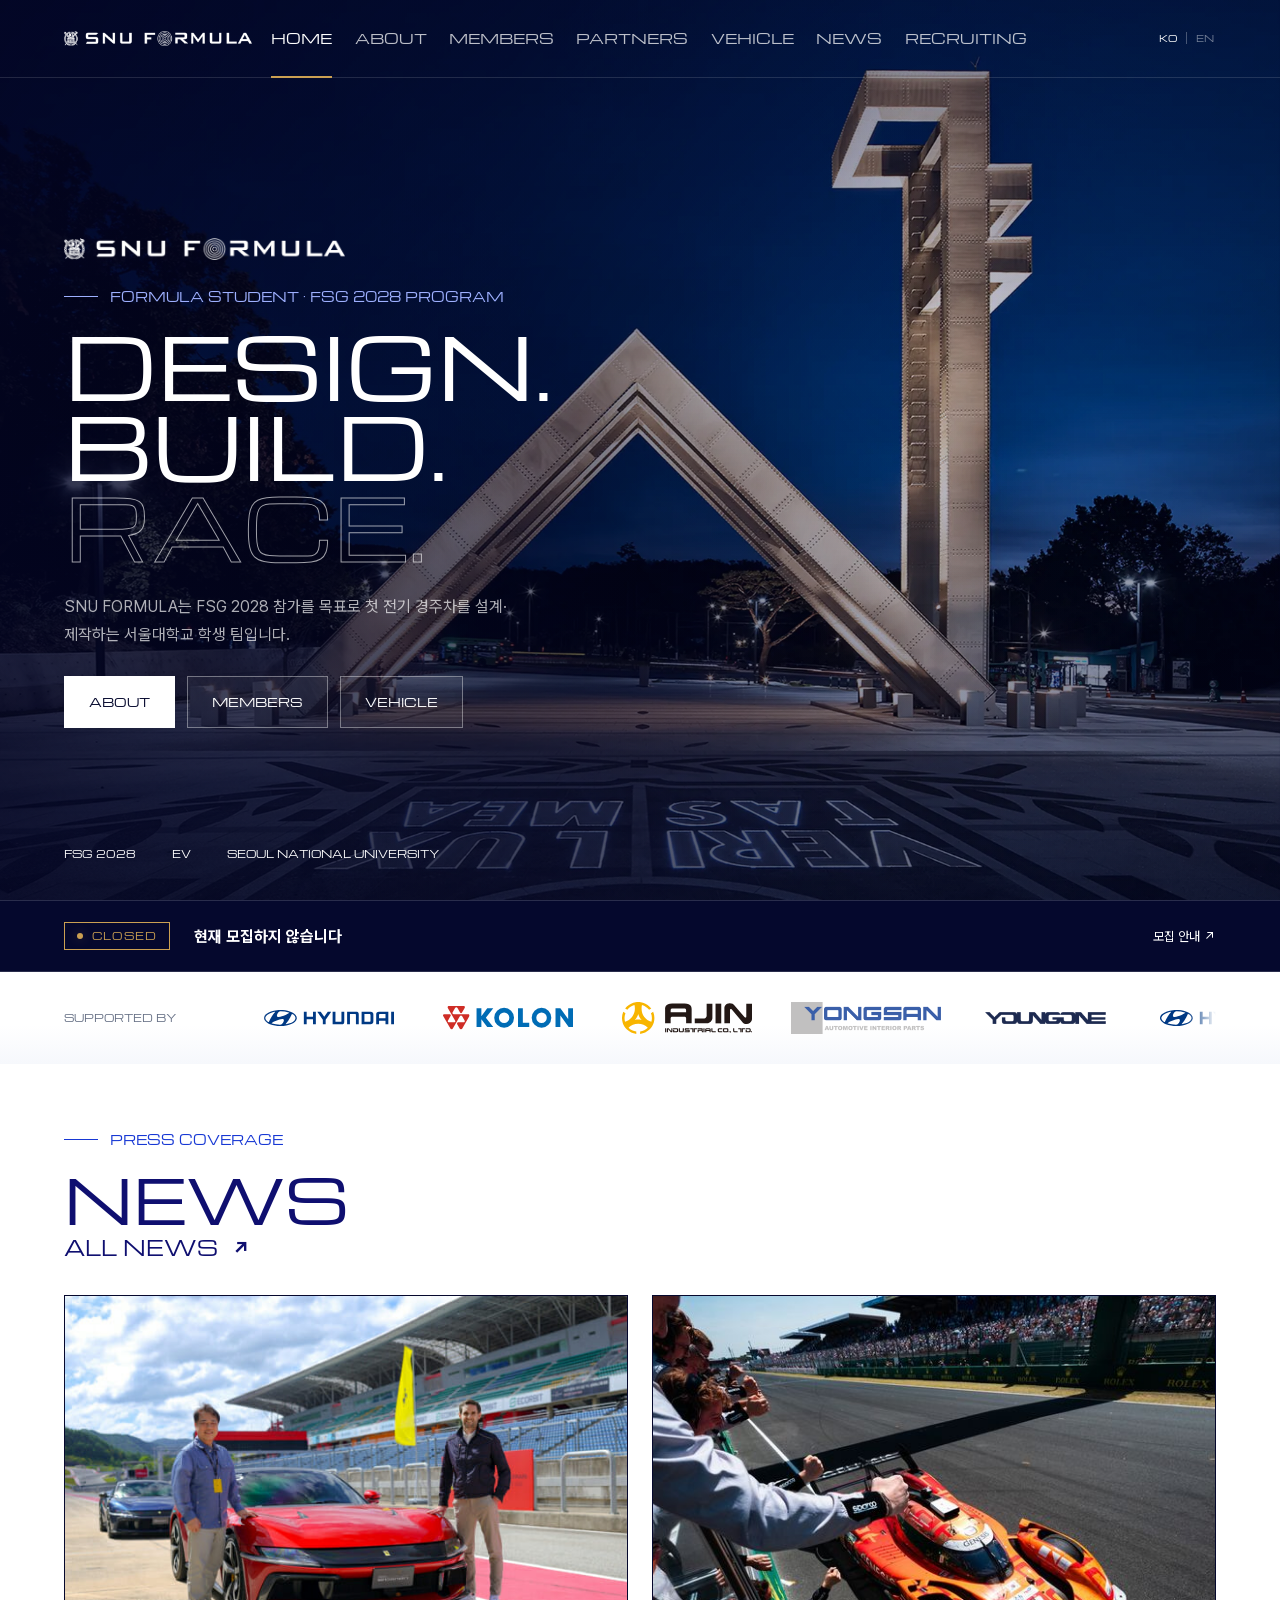
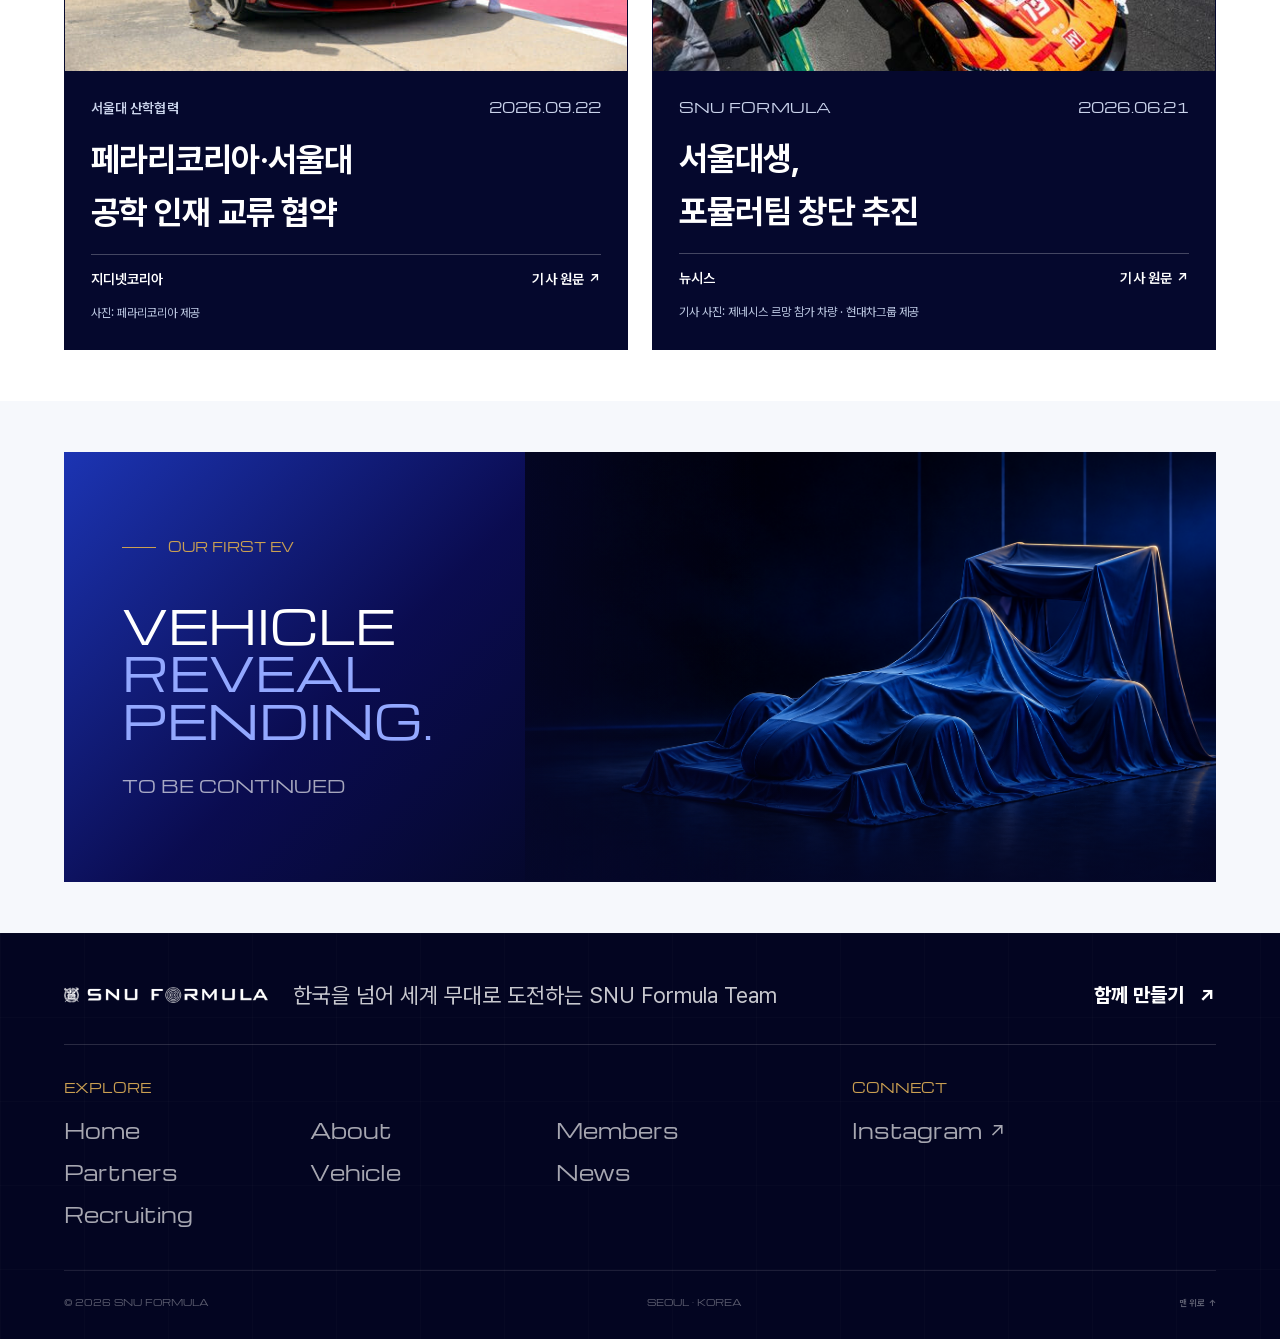
==== index.html @ 4d384764 "Refresh typography, advisor profiles and recruiting details" ====
<!doctype html>
<html lang="ko">
  <head>
    <meta charset="utf-8">
    <meta name="viewport" content="width=device-width, initial-scale=1">
    <meta name="theme-color" content="#05082D">
    <meta name="description" content="SNU FORMULA — 서울대학교 포뮬러 학생 팀">
    <script>
      try {
        document.documentElement.lang =
          localStorage.getItem("snu-formula-language") || "ko";
      } catch (error) {
        document.documentElement.lang = "ko";
      }
    </script>
    <link rel="icon" href="/assets/logos/snu-formula-blue.png">
    <link rel="preload" as="image" href="/assets/img/hero/snu-gate.webp" type="image/webp">
    <link rel="stylesheet" href="/assets/styles.css?v=20261012-9">
    <title>SNU FORMULA</title>
  </head>
  <body
    data-page="home"
    data-title-ko="SNU FORMULA | Design. Build. Race."
    data-title-en="SNU FORMULA | Design. Build. Race."
    data-description-ko="FSG 2028 참가를 목표로 첫 전기 경주차를 설계·제작하는 서울대학교 학생 팀."
    data-description-en="Seoul National University's Formula Student team developing its first electric race car with the goal of competing at FSG 2028."
  >
    <a class="skip-link" href="#main">
      <span class="lang lang-ko korean-copy">본문으로 이동</span>
      <span class="lang lang-en">Skip to content</span>
    </a>

    <main id="main" class="site-main">
      <section class="hero" id="top" aria-labelledby="home-title">
        <div class="hero-grid" aria-hidden="true"></div>
        <div class="hero-beam" aria-hidden="true"></div>
        <!-- The main gate, graded to dusk so the headline sits on top of it. -->
        <div class="hero-visual" aria-hidden="true">
          <picture>
            <source srcset="/assets/img/hero/snu-gate.webp" type="image/webp">
            <img class="hero-campus-pan" src="/assets/img/hero/snu-gate.jpg" alt="">
          </picture>
        </div>
        <div class="hero-inner">
          <div class="hero-copy">
            <a class="hero-brand-name" href="/" aria-label="SNU FORMULA home">
              <span class="snu-formula-wordmark" role="img" aria-label="SNU FORMULA"></span>
            </a>
            <div class="eyebrow light">FORMULA STUDENT · FSG 2028 PROGRAM</div>
            <h1 class="hero-title technical" id="home-title">
              <span class="lang lang-ko">DESIGN.<br>BUILD.<br><span class="outline">RACE.</span></span>
              <span class="lang lang-en">DESIGN.<br>BUILD.<br><span class="outline">RACE.</span></span>
            </h1>
            <p class="hero-subtitle">
              <span class="lang lang-ko korean-copy">SNU FORMULA는 FSG 2028 참가를 목표로 첫 전기 경주차를 설계·제작하는 서울대학교 학생 팀입니다.</span>
              <span class="lang lang-en">SNU FORMULA is Seoul National University’s Formula Student team, designing and building its first electric race car with the goal of competing at FSG 2028.</span>
            </p>
            <div class="button-row">
              <a class="button light" href="/about/">ABOUT</a>
              <a class="button outline" href="/team/">MEMBERS</a>
              <a class="button outline" href="/vehicle/">VEHICLE</a>
            </div>
          </div>
        </div>
        <div class="hero-index" aria-label="Program highlights">
          <div><strong>FSG 2028</strong></div>
          <div><strong>EV</strong></div>
          <div><strong>SEOUL NATIONAL UNIVERSITY</strong></div>
        </div>
      </section>

      <a class="home-recruitment" href="/recruiting/" data-recruitment-root data-recruitment-state="open">
        <div class="container">
          <span class="recruitment-badge" data-recruitment-badge>OPEN</span>
          <strong data-recruitment-banner-title><span class="lang lang-ko korean-copy">신규 팀원 모집 중</span><span class="lang lang-en">Recruitment open</span></strong>
          <time datetime="2026-10-30" data-recruitment-banner-deadline>~2026.10.30</time>
          <span class="home-recruitment-link"><span class="lang lang-ko korean-copy">모집 안내</span><span class="lang lang-en">DETAILS</span> <span aria-hidden="true">↗</span></span>
        </div>
      </a>

      <section class="partner-band" aria-label="SNU FORMULA partners">
        <div class="container">
          <div class="partner-band-label">SUPPORTED BY</div>
          <div class="partner-marquee">
            <div class="partner-track">
              <div class="partner-group">
                <a class="partner-logo" href="https://www.hyundai.com/worldwide/en/" target="_blank" rel="noopener noreferrer" aria-label="Visit Hyundai website"><img src="/assets/sponsors/hyundai.svg" alt="Hyundai"></a>
                <a class="partner-logo" href="https://www.kolon.com/" target="_blank" rel="noopener noreferrer" aria-label="Visit Kolon website"><img src="/assets/sponsors/kolon-en.svg" alt="Kolon"></a>
                <a class="partner-logo" href="https://www.wamc.co.kr/" target="_blank" rel="noopener noreferrer" aria-label="Visit AJIN Industrial website"><img src="/assets/sponsors/ajin.svg" alt="AJIN Industrial"></a>
                <a class="partner-logo yongsan" href="https://www.yong-san.com/" target="_blank" rel="noopener noreferrer" aria-label="Visit Yongsan website"><img src="/assets/sponsors/yongsan.png" alt="Yongsan"></a>
                <a class="partner-logo youngone" href="https://youngonecorporation.com/" target="_blank" rel="noopener noreferrer" aria-label="Visit Youngone website"><span class="youngone-wordmark" role="img" aria-label="Youngone"></span></a>
              </div>
              <div class="partner-group" aria-hidden="true">
                <a class="partner-logo" href="https://www.hyundai.com/worldwide/en/" target="_blank" rel="noopener noreferrer" tabindex="-1"><img src="/assets/sponsors/hyundai.svg" alt=""></a>
                <a class="partner-logo" href="https://www.kolon.com/" target="_blank" rel="noopener noreferrer" tabindex="-1"><img src="/assets/sponsors/kolon-en.svg" alt=""></a>
                <a class="partner-logo" href="https://www.wamc.co.kr/" target="_blank" rel="noopener noreferrer" tabindex="-1"><img src="/assets/sponsors/ajin.svg" alt=""></a>
                <a class="partner-logo yongsan" href="https://www.yong-san.com/" target="_blank" rel="noopener noreferrer" tabindex="-1"><img src="/assets/sponsors/yongsan.png" alt=""></a>
                <a class="partner-logo youngone" href="https://youngonecorporation.com/" target="_blank" rel="noopener noreferrer" tabindex="-1"><span class="youngone-wordmark" aria-hidden="true"></span></a>
              </div>
            </div>
          </div>
        </div>
      </section>

      <section class="section home-news" aria-labelledby="home-news-title">
        <div class="container">
          <div class="section-head">
            <div data-reveal>
              <div class="eyebrow">PRESS COVERAGE</div>
              <h2 class="section-title" id="home-news-title">NEWS</h2>
            </div>
            <a class="text-link" href="/news/" data-reveal>ALL NEWS<span aria-hidden="true">↗</span></a>
          </div>
          <div class="home-news-grid">
            <a class="news-card" href="https://zdnet.co.kr/view/?no=20260922151632" target="_blank" rel="noopener noreferrer" data-reveal data-reveal-delay="0">
              <div class="news-card-media"><img class="news-card-image" src="/assets/img/news/zdnet-ferrari-snu-20260922.jpg" alt="붉은 페라리 차량 양쪽에 서 있는 페라리코리아·서울대 관계자 두 명" width="639" height="426" loading="lazy" decoding="async"></div>
              <div class="news-card-body">
                <div class="news-meta"><span><span class="lang lang-ko korean-copy">서울대 산학협력</span><span class="lang lang-en">SNU INDUSTRY COLLABORATION</span></span><time datetime="2026-09-22">2026.09.22</time></div>
                <h3><span class="lang lang-ko korean-copy">페라리코리아·서울대<br>공학 인재 교류 협약</span><span class="lang lang-en">Ferrari Korea &amp; SNU<br>Engineering exchange agreement</span></h3>

                <div class="news-card-bottom"><span><span class="lang lang-ko korean-copy">지디넷코리아</span><span class="lang lang-en">ZDNET KOREA</span></span><span><span class="lang lang-ko korean-copy">기사 원문</span><span class="lang lang-en">READ ARTICLE</span> <span aria-hidden="true">↗</span></span></div>
                <span class="news-photo-credit"><span class="lang lang-ko korean-copy">사진: 페라리코리아 제공</span><span class="lang lang-en">Photo: Ferrari Korea</span></span>
              </div>
            </a>
            <a class="news-card" href="https://www.newsis.com/view/NISX20260621_0003677238" target="_blank" rel="noopener noreferrer" data-reveal data-reveal-delay="1">
              <div class="news-card-media"><img class="news-card-image news-photo-trimmed" src="/assets/img/news/newsis-formula-20260621.jpg" alt="르망 24시간 경주에 참가한 제네시스 GMR-001 차량의 기사 사진" width="720" height="479" loading="lazy" decoding="async"></div>
              <div class="news-card-body">
                <div class="news-meta"><span><span class="lang lang-ko">SNU FORMULA</span><span class="lang lang-en">SNU FORMULA</span></span><time datetime="2026-06-21">2026.06.21</time></div>
                <h3><span class="lang lang-ko korean-copy">서울대생,<br>포뮬러팀 창단 추진</span><span class="lang lang-en">SNU students prepare to<br>launch a Formula team</span></h3>

                <div class="news-card-bottom"><span><span class="lang lang-ko korean-copy">뉴시스</span><span class="lang lang-en">NEWSIS</span></span><span><span class="lang lang-ko korean-copy">기사 원문</span><span class="lang lang-en">READ ARTICLE</span> <span aria-hidden="true">↗</span></span></div>
                <span class="news-photo-credit"><span class="lang lang-ko korean-copy">기사 사진: 제네시스 르망 참가 차량 · 현대차그룹 제공</span><span class="lang lang-en">Article photo: Genesis at Le Mans · Hyundai Motor Group</span></span>
              </div>
            </a>
          </div>
        </div>
      </section>

      <section class="section paper home-intro" aria-labelledby="home-vehicle-title">
        <div class="container">
          <div class="home-vehicle-teaser">
            <div class="home-vehicle-copy">
              <span class="eyebrow gold">OUR FIRST EV</span>
              <h2 class="technical" id="home-vehicle-title">
                VEHICLE<br><span>REVEAL PENDING.</span>
              </h2>
              <p class="to-be-continued">TO BE CONTINUED</p>
            </div>
            <a class="home-vehicle-media" href="/vehicle/" aria-label="Explore the SNU FORMULA vehicle">
              <img
                src="/assets/img/vehicle-reveal-cover-v3.png"
                alt="Covered SNU FORMULA vehicle pending reveal"
                loading="lazy"
              >
            </a>
          </div>
        </div>
      </section>
    </main>

    <script src="/assets/site.js?v=20261012-9" defer></script>
    <script type="module" src="/assets/recruiting.mjs?v=20261012-9"></script>
  </body>
</html>
---- assets/styles.css ----
@font-face {
  font-family: "Pretendard Variable";
  font-style: normal;
  font-weight: 45 920;
  font-display: swap;
  src: url("/assets/fonts/PretendardVariable.woff2") format("woff2-variations");
}

@font-face {
  font-family: Michroma;
  font-style: normal;
  font-weight: 400;
  font-display: swap;
  src: url("/assets/fonts/Michroma-Regular.ttf") format("truetype");
}

:root {
  --navy: #0f0f70;
  --deep: #05082d;
  --blue: #1738d4;
  --gold: #cba052;
  --white: #ffffff;
  --paper: #f6f8fc;
  --ink: #121826;
  --graphite: #2b303b;
  --muted: #667085;
  --line: #d7deea;
  --header-h: 78px;
  --content: 1440px;
  --gutter: clamp(20px, 5vw, 80px);
  --section-space: clamp(36px, 4vw, 60px);
  --radius-sm: 8px;
  --radius-md: 16px;
  --radius-lg: 28px;
  --ease: cubic-bezier(0.22, 1, 0.36, 1);
  --font-site: Michroma, "Pretendard Variable", sans-serif;
  --font-brand: var(--font-site);
  --font-copy: "Pretendard Variable", sans-serif;
}

*,
*::before,
*::after {
  box-sizing: border-box;
}

html {
  scroll-behavior: smooth;
  background: var(--deep);
}

html[lang="ko"] .lang-en,
html[lang="en"] .lang-ko {
  display: none !important;
}

/* Korean copy, including embedded English abbreviations, uses one natural face. */
.lang-ko.korean-copy { font-family: var(--font-copy); }

body {
  margin: 0;
  color: var(--ink);
  background: var(--white);
  font-family: var(--font-site);
  font-synthesis: none;
  font-size: 20px;
  line-height: 1.6;
  letter-spacing: 0;
  word-break: keep-all;
  overflow-x: hidden;
  opacity: 1;
}

body.menu-open {
  overflow: hidden;
}

img,
svg {
  display: block;
  max-width: 100%;
}

/* One mask cut straight from the official lockup, so crest-to-SNU and
   SNU-to-FORMULA spacing is whatever the artwork says rather than something
   reassembled from three separate pieces. Aspect ratio is the artwork's own
   ink bounding box (7930 x 622). */
.snu-formula-wordmark {
  --wordmark-color: var(--white);
  display: block;
  width: 100%;
  aspect-ratio: 7930 / 622;
  background: var(--wordmark-color);
  -webkit-mask: url("/assets/logos/snu-formula-lockup.png") left center / contain no-repeat;
  mask: url("/assets/logos/snu-formula-lockup.png") left center / contain no-repeat;
}

.snu-formula-wordmark.pale {
  --wordmark-color: #aebbff;
}

.snu-formula-wordmark.gold {
  --wordmark-color: var(--gold);
}

.snu-formula-wordmark.navy {
  --wordmark-color: var(--navy);
}

.youngone-wordmark {
  display: block;
  width: 130px;
  aspect-ratio: 1600 / 159;
  background: #1d2a50;
  -webkit-mask: url("/assets/sponsors/youngone-official.png") center / contain no-repeat;
  mask: url("/assets/sponsors/youngone-official.png") center / contain no-repeat;
}

button,
a {
  -webkit-tap-highlight-color: transparent;
}

button {
  color: inherit;
  font: inherit;
}

a {
  color: inherit;
  text-decoration: none;
}

p,
h1,
h2,
h3,
h4 {
  margin: 0;
}

h1,
h2,
h3,
h4 {
  font-family: var(--font-brand);
}

ul {
  margin: 0;
  padding: 0;
  list-style: none;
}

:focus-visible {
  outline: 3px solid var(--gold);
  outline-offset: 4px;
}

::selection {
  color: var(--white);
  background: var(--blue);
}

/* Opening logo animation. Injected by site.js only on the first page view of
   a session, so no-JS and reduced-motion visitors never see it. */
.intro-veil {
  position: fixed;
  z-index: 4000;
  inset: 0;
  display: grid;
  place-items: center;
  background: var(--deep);
  opacity: 1;
  transition: opacity 0.8s var(--ease);
}

.intro-veil.is-leaving {
  opacity: 0;
  pointer-events: none;
}

.intro-mark {
  width: min(64vw, 520px);
  animation: intro-mark-in 1.15s var(--ease) both;
}

@keyframes intro-mark-in {
  from {
    opacity: 0;
    transform: scale(0.93);
  }
  to {
    opacity: 1;
    transform: scale(1);
  }
}

body.intro-active {
  overflow: hidden;
}

.skip-link {
  position: fixed;
  z-index: 3000;
  top: 12px;
  left: 12px;
  padding: 12px 18px;
  color: var(--deep);
  background: var(--white);
  transform: translateY(-150%);
  transition: transform 0.2s ease;
}

.skip-link:focus {
  transform: translateY(0);
}

.site-header {
  position: fixed;
  z-index: 1000;
  top: 0;
  left: 0;
  display: grid;
  width: 100%;
  height: var(--header-h);
  padding: 0 var(--gutter);
  grid-template-columns: 1fr auto 1fr;
  column-gap: clamp(12px, 1.5vw, 24px);
  align-items: center;
  color: var(--white);
  border-bottom: 1px solid rgba(255, 255, 255, 0.13);
  transition:
    height 0.3s ease,
    background 0.3s ease,
    backdrop-filter 0.3s ease;
}

.site-header.is-scrolled {
  height: 68px;
  background: rgba(5, 8, 45, 0.91);
  backdrop-filter: blur(18px);
}

.brand-link {
  width: clamp(188px, 14vw, 225px);
}

.footer-logo {
  width: clamp(188px, 16vw, 252px);
}

.brand-link .snu-formula-wordmark,
.footer-logo .snu-formula-wordmark {
  width: 100%;
}

.desktop-nav {
  display: flex;
  height: 100%;
  align-items: center;
  gap: clamp(14px, 1.75vw, 30px);
}

.desktop-nav a {
  position: relative;
  display: flex;
  height: 100%;
  align-items: center;
  color: rgba(255, 255, 255, 0.74);
  font-family: var(--font-site);
  font-size: 14px;
  font-weight: 400;
}

.desktop-nav a::after {
  position: absolute;
  right: 0;
  bottom: -1px;
  left: 0;
  height: 2px;
  background: var(--gold);
  content: "";
  transform: scaleX(0);
  transform-origin: right;
  transition: transform 0.3s var(--ease);
}

.desktop-nav a:hover,
.desktop-nav a[aria-current="page"] {
  color: var(--white);
}

.desktop-nav a:hover::after,
.desktop-nav a[aria-current="page"]::after {
  transform: scaleX(1);
  transform-origin: left;
}

.header-actions {
  display: flex;
  justify-content: flex-end;
  align-items: center;
  gap: 22px;
}

.language-switch {
  display: flex;
  align-items: center;
  gap: 7px;
  font-family: var(--font-site);
}

.language-switch span {
  width: 1px;
  height: 12px;
  background: rgba(255, 255, 255, 0.28);
}

.language-switch button {
  padding: 8px 2px;
  color: rgba(255, 255, 255, 0.46);
  border: 0;
  background: transparent;
  font-size: 9px;
  font-weight: 400;
  cursor: pointer;
}

.language-switch button[aria-pressed="true"] {
  color: var(--white);
}

.menu-button {
  display: none;
  width: 46px;
  height: 46px;
  padding: 0;
  border: 0;
  background: transparent;
  cursor: pointer;
}

.menu-button span {
  display: block;
  width: 26px;
  height: 2px;
  margin: 6px auto;
  background: var(--white);
  transition: transform 0.3s var(--ease);
}

.menu-open .menu-button span:first-child {
  transform: translateY(4px) rotate(45deg);
}

.menu-open .menu-button span:last-child {
  transform: translateY(-4px) rotate(-45deg);
}

.mobile-menu {
  position: fixed;
  z-index: 900;
  inset: 0;
  display: none;
  padding: calc(var(--header-h) + 40px) var(--gutter) 34px;
  color: var(--white);
  background: var(--deep);
  opacity: 0;
  overflow-y: auto;
  pointer-events: none;
  transition: opacity 0.25s ease;
}

.mobile-menu-grid,
.footer-gridlines {
  position: absolute;
  inset: 0;
  opacity: 0.24;
  background-image:
    linear-gradient(rgba(255, 255, 255, 0.07) 1px, transparent 1px),
    linear-gradient(90deg, rgba(255, 255, 255, 0.07) 1px, transparent 1px);
  background-size: 84px 84px;
  pointer-events: none;
}

.mobile-menu nav,
.mobile-menu-foot {
  position: relative;
  z-index: 1;
}

.mobile-menu nav a {
  display: grid;
  padding: 16px 0;
  grid-template-columns: 32px 1fr;
  align-items: center;
  border-bottom: 1px solid rgba(255, 255, 255, 0.15);
  font-family: var(--font-brand);
  font-size: clamp(25px, 8vw, 48px);
  font-weight: 700;
}

.mobile-menu nav a > span:first-child {
  color: var(--gold);
  font-family: var(--font-site);
  font-size: 10px;
}

.mobile-menu-foot {
  display: flex;
  margin-top: auto;
  justify-content: space-between;
  gap: 20px;
  color: rgba(255, 255, 255, 0.5);
  font-family: var(--font-site);
  font-size: 9px;
  font-weight: 700;
}

.scroll-progress {
  position: fixed;
  z-index: 1100;
  top: 0;
  left: 0;
  width: 100%;
  height: 2px;
  pointer-events: none;
}

.scroll-progress span {
  display: block;
  width: 100%;
  height: 100%;
  background: var(--gold);
  transform: scaleX(0);
  transform-origin: left;
}

.site-main {
  overflow: clip;
}

.container {
  width: min(calc(100% - var(--gutter) * 2), var(--content));
  margin: 0 auto;
}

.section {
  position: relative;
  padding: var(--section-space) 0;
}

.section.paper {
  background: var(--paper);
}

.section.dark {
  color: var(--white);
  background: var(--deep);
}

.section.navy {
  color: var(--white);
  background: var(--navy);
}

/* Headings run full width and the supporting line sits underneath, so long
   Korean titles are never squeezed into a narrow column. */
.section-head {
  display: block;
  margin-bottom: clamp(20px, 2.5vw, 32px);
}

.section-head.compact {
  margin-bottom: 36px;
}

.section-head p {
  max-width: 640px;
  margin-top: clamp(20px, 2vw, 30px);
  color: var(--muted);
  font-size: clamp(18px, 1.5vw, 22px);
}

.dark .section-head p,
.navy .section-head p {
  color: rgba(255, 255, 255, 0.62);
}

.eyebrow {
  display: inline-flex;
  margin-bottom: 16px;
  align-items: center;
  gap: 12px;
  color: var(--blue);
  font-family: var(--font-site);
  font-size: clamp(13px, 1vw, 15px);
  font-weight: 400;
  line-height: 1.5;
}

.eyebrow::before {
  width: 34px;
  height: 1px;
  background: currentColor;
  content: "";
}

.eyebrow.light {
  color: #9eb0ff;
}

.eyebrow.gold {
  color: var(--gold);
}

.display {
  max-width: 1100px;
  font-size: clamp(44px, 6.7vw, 110px);
  font-weight: 800;
  line-height: 0.96;
}

.display span {
  color: var(--blue);
}

.section-title {
  max-width: 940px;
  color: var(--navy);
  font-size: clamp(36px, 4.8vw, 76px);
  font-weight: 800;
  line-height: 1.07;
}

.dark .section-title,
.navy .section-title {
  color: var(--white);
}

.section-title .accent {
  color: var(--blue);
}

@media (min-width: 761px) {
  html[lang="en"] .section-head .section-title {
    font-size: clamp(34px, 3.7vw, 60px);
  }
}

.dark .section-title .accent,
.navy .section-title .accent {
  color: #91a6ff;
}
.mini-label,
.source-note {
  color: var(--blue);
  font-family: var(--font-site);
  font-size: 10px;
  font-weight: 400;
}

.source-note {
  margin-top: 24px;
  color: var(--muted);
  text-align: right;
}

.technical {
  font-family: var(--font-brand);
}

.button-row {
  display: flex;
  margin-top: 28px;
  flex-wrap: wrap;
  gap: 12px;
}

.button {
  position: relative;
  display: inline-flex;
  min-height: 52px;
  padding: 0 24px;
  align-items: center;
  justify-content: center;
  gap: 18px;
  overflow: hidden;
  border: 1px solid transparent;
  font-family: var(--font-site);
  font-size: 12px;
  font-weight: 800;
  transition:
    transform 0.2s ease,
    background 0.2s ease,
    color 0.2s ease;
}

.button:hover {
  transform: translateY(-2px);
}

.button.primary {
  color: var(--white);
  background: var(--blue);
}

.button.primary:hover {
  background: var(--navy);
}

.button.light {
  color: var(--deep);
  background: var(--white);
}

.button.outline {
  color: var(--white);
  border-color: rgba(255, 255, 255, 0.38);
  background: rgba(255, 255, 255, 0.04);
}
.text-link {
  display: inline-flex;
  align-items: center;
  gap: 14px;
  color: var(--navy);
  font-weight: 750;
}

.text-link span {
  transition: transform 0.2s ease;
}

.text-link:hover span {
  transform: translate(3px, -3px);
}

.text-link.light {
  color: var(--white);
}

[data-reveal] {
  opacity: 0;
  transform: translateY(26px);
  transition:
    opacity 0.75s var(--ease),
    transform 0.75s var(--ease);
}

[data-reveal].is-visible {
  opacity: 1;
  transform: translateY(0);
}

[data-reveal-delay="1"] {
  transition-delay: 0.1s;
}

[data-reveal-delay="2"] {
  transition-delay: 0.2s;
}

[data-reveal-delay="3"] {
  transition-delay: 0.3s;
}

.hero {
  position: relative;
  min-height: 100svh;
  color: var(--white);
  background: var(--deep);
  isolation: isolate;
}

.hero::before {
  position: absolute;
  z-index: -2;
  inset: 0;
  background:
    linear-gradient(90deg, rgba(5, 8, 45, 0.97) 0%, rgba(5, 8, 45, 0.82) 42%, rgba(5, 8, 45, 0.08) 78%),
    radial-gradient(circle at 73% 40%, rgba(23, 56, 212, 0.22), transparent 44%);
  content: "";
}

.hero-grid {
  position: absolute;
  z-index: -1;
  inset: 0;
  overflow: hidden;
  opacity: 0.25;
  background-image:
    linear-gradient(rgba(90, 113, 255, 0.15) 1px, transparent 1px),
    linear-gradient(90deg, rgba(90, 113, 255, 0.15) 1px, transparent 1px);
  background-size: 92px 92px;
  mask-image: linear-gradient(to right, transparent 8%, black 62%, transparent);
}

.hero-beam {
  position: absolute;
  z-index: 1;
  top: 10%;
  bottom: 12%;
  left: 60%;
  width: 1px;
  background: linear-gradient(transparent, rgba(132, 155, 255, 0.8), transparent);
  box-shadow: 0 0 22px rgba(60, 91, 255, 0.7);
  animation: beamTravel 7s ease-in-out infinite alternate;
}

@keyframes beamTravel {
  from {
    transform: translateX(-90px);
  }
  to {
    transform: translateX(130px);
  }
}

.hero-inner {
  position: relative;
  z-index: 3;
  display: grid;
  width: min(calc(100% - var(--gutter) * 2), var(--content));
  min-height: 100svh;
  margin: 0 auto;
  padding-top: calc(var(--header-h) + 72px);
  padding-bottom: 84px;
  grid-template-columns: minmax(0, 0.9fr) minmax(560px, 1.2fr);
  align-items: center;
}

.hero-copy {
  position: relative;
  z-index: 5;
  max-width: 720px;
}

.hero-brand-name {
  display: block;
  width: clamp(245px, 22vw, 390px);
  margin-bottom: 12px;
}

.hero-title {
  font-size: clamp(52px, 6.7vw, 112px);
  font-weight: 800;
  line-height: 0.94;
}

.hero-title .outline {
  color: transparent;
  -webkit-text-stroke: 1px rgba(255, 255, 255, 0.62);
}

.hero-subtitle {
  max-width: 590px;
  margin-top: 28px;
  color: rgba(255, 255, 255, 0.68);
  font-size: clamp(16px, 1.25vw, 20px);
}

.hero-visual {
  position: absolute;
  z-index: 2;
  inset: 0;
  width: 100%;
  height: 100%;
  overflow: hidden;
}

.hero-visual picture {
  position: absolute;
  inset: 0;
}

/* Framed on the gate and biased upward, so the tower survives when the hero
   runs taller than the picture. It drifts in rather than panning. */
.hero-campus-pan {
  position: absolute;
  inset: 0;
  width: 100%;
  max-width: none;
  height: 100%;
  object-fit: cover;
  object-position: 50% 38%;
  backface-visibility: hidden;
  transform-origin: 50% 40%;
  will-change: transform;
  animation: homeGateDrift 22s cubic-bezier(0.4, 0, 0.3, 1) infinite alternate;
}

@keyframes homeGateDrift {
  from {
    transform: scale(1.02);
  }
  to {
    transform: scale(1.1);
  }
}
.hero-visual::after {
  position: absolute;
  inset: 0;
  background:
    linear-gradient(90deg, rgba(3, 5, 35, 0.82) 0%, rgba(3, 5, 35, 0.52) 40%, rgba(3, 5, 35, 0.14) 70%, rgba(3, 5, 35, 0.28) 100%),
    linear-gradient(rgba(3, 5, 35, 0.4), transparent 42%, rgba(3, 5, 35, 0.5));
  content: "";
}

.hero-index {
  position: absolute;
  z-index: 5;
  bottom: 38px;
  left: var(--gutter);
  display: flex;
  gap: 36px;
}

.hero-index div {
  display: grid;
  gap: 3px;
}

.hero-index strong {
  font-family: var(--font-site);
  font-size: 10px;
  font-weight: 400;
}

.hero-index span {
  color: rgba(255, 255, 255, 0.4);
  font-size: 10px;
}

.page-hero {
  position: relative;
  min-height: 0;
  padding: calc(var(--header-h) + 40px) 0 40px;
  display: flex;
  align-items: flex-end;
  overflow: hidden;
  color: var(--white);
  background: var(--deep);
}

.page-hero::after {
  position: absolute;
  right: -8vw;
  bottom: -18vw;
  width: 60vw;
  aspect-ratio: 1;
  border: 1px solid rgba(105, 128, 255, 0.23);
  border-radius: 50%;
  box-shadow:
    0 0 0 7vw rgba(23, 56, 212, 0.04),
    0 0 0 15vw rgba(23, 56, 212, 0.03);
  content: "";
}

.page-hero .container {
  position: relative;
  z-index: 2;
}

.page-hero-title {
  max-width: 1180px;
  font-size: clamp(58px, 9vw, 142px);
  font-weight: 800;
  line-height: 0.9;
}

.page-hero-title .line {
  color: transparent;
  -webkit-text-stroke: 1px rgba(255, 255, 255, 0.5);
}

.page-hero-bottom {
  margin-top: clamp(36px, 4vw, 58px);
}

.page-hero-bottom p {
  max-width: 620px;
  color: rgba(255, 255, 255, 0.62);
  font-size: clamp(19px, 1.6vw, 22px);
}

body[data-page="team"] .page-hero-bottom p { max-width: none; }

.partner-band {
  position: relative;
  z-index: 5;
  color: var(--ink);
  border: 0;
  background: linear-gradient(180deg, var(--white) 0%, var(--white) 58%, var(--paper) 100%);
}

.partner-band .container {
  display: grid;
  grid-template-columns: 175px 1fr;
  align-items: stretch;
}

.partner-band-label {
  display: flex;
  padding: 26px 20px 26px 0;
  align-items: center;
  color: var(--muted);
  font-family: var(--font-site);
  font-size: 10px;
  font-weight: 800;
}

.partner-marquee {
  min-width: 0;
  overflow: hidden;
  mask-image: linear-gradient(90deg, transparent, black 3%, black 97%, transparent);
}

.partner-track {
  display: flex;
  width: max-content;
  animation: partnerLoop 30s linear infinite;
  will-change: transform;
}

.partner-marquee:hover .partner-track,
.partner-marquee:focus-within .partner-track {
  animation-play-state: paused;
}

.partner-group {
  display: flex;
  width: max-content;
}

@keyframes partnerLoop {
  to {
    transform: translate3d(-50%, 0, 0);
  }
}

.partner-logo {
  display: flex;
  width: clamp(174px, 14vw, 216px);
  min-height: 92px;
  flex: 0 0 clamp(174px, 14vw, 216px);
  padding: 24px 20px;
  align-items: center;
  justify-content: center;
  transition: opacity 0.25s ease;
}

.partner-logo:hover {
  opacity: 0.68;
}

.partner-logo img {
  width: 130px;
  height: 34px;
  max-width: 130px;
  max-height: 34px;
  object-fit: contain;
}

.partner-logo.yongsan img {
  width: 150px;
  height: 40px;
  max-width: 150px;
  max-height: 40px;
}

.home-intro {
  padding-top: clamp(44px, 4vw, 64px);
  padding-bottom: clamp(44px, 4vw, 64px);
}

.home-vehicle-teaser {
  display: grid;
  min-height: 430px;
  overflow: hidden;
  color: var(--white);
  background: var(--deep);
  grid-template-columns: minmax(310px, 0.8fr) minmax(0, 1.2fr);
}

.home-vehicle-copy {
  position: relative;
  z-index: 2;
  display: flex;
  padding: clamp(38px, 4.5vw, 68px);
  flex-direction: column;
  justify-content: center;
  background:
    linear-gradient(135deg, rgba(35, 66, 221, 0.76), rgba(15, 15, 112, 0.52) 58%, rgba(5, 8, 45, 0.86));
}

.home-vehicle-copy h2 {
  margin-top: 28px;
  font-family: var(--font-brand);
  font-size: clamp(34px, 4vw, 62px);
  font-weight: 400;
  line-height: 1.03;
}

.home-vehicle-copy h2 span {
  color: #93a8ff;
}

.home-vehicle-copy p {
  max-width: 520px;
  margin-top: 24px;
  color: rgba(255, 255, 255, 0.64);
}

.home-vehicle-copy .text-link {
  margin-top: 28px;
}

.home-vehicle-media {
  position: relative;
  display: block;
  min-width: 0;
  overflow: hidden;
  color: var(--white);
  background: #03051f;
}

.home-vehicle-media::after {
  position: absolute;
  inset: 0;
  background:
    linear-gradient(90deg, rgba(5, 8, 45, 0.7), transparent 34%),
    linear-gradient(0deg, rgba(5, 8, 45, 0.72), transparent 38%);
  content: "";
}

.home-vehicle-media img {
  width: 100%;
  height: 100%;
  object-fit: cover;
  object-position: 66% center;
  transform: scale(1.01);
  transition: transform 0.9s var(--ease);
}

.home-vehicle-media:hover img {
  transform: scale(1.045);
}

.home-vehicle-media > span {
  position: absolute;
  z-index: 1;
  right: 28px;
  bottom: 24px;
  color: rgba(255, 255, 255, 0.7);
  font-family: var(--font-site);
  font-size: clamp(8px, 0.62vw, 10px);
}

.status {
  display: inline-flex;
  margin-top: 24px;
  padding: 7px 10px;
  gap: 7px;
  align-items: center;
  color: rgba(255, 255, 255, 0.62);
  border: 1px solid rgba(255, 255, 255, 0.16);
  font-family: var(--font-site);
  font-size: 7px;
  font-weight: 400;
}

.status::before {
  width: 6px;
  height: 6px;
  border-radius: 50%;
  background: currentColor;
  content: "";
}

@keyframes roadmap-detail-in {
  from {
    opacity: 0;
    transform: translateY(14px);
  }

  to {
    opacity: 1;
    transform: translateY(0);
  }
}

@keyframes scan {
  to {
    left: 120%;
  }
}

/* Plain "where to next" row at the foot of a page: destination and an arrow,
   nothing else. */
.page-jump {
  display: grid;
  grid-template-columns: 1fr 1fr;
  border-top: 1px solid rgba(255, 255, 255, 0.14);
  background: var(--deep);
}

.page-jump a {
  display: flex;
  padding: clamp(30px, 3.4vw, 52px) var(--gutter);
  align-items: center;
  justify-content: space-between;
  gap: 20px;
  color: rgba(255, 255, 255, 0.72);
  font-family: var(--font-brand);
  font-size: clamp(15px, 1.6vw, 24px);
  transition:
    color 0.3s ease,
    background 0.3s ease;
}

.page-jump a + a {
  border-left: 1px solid rgba(255, 255, 255, 0.14);
}

.page-jump a:hover {
  color: var(--white);
  background: var(--navy);
}

.page-jump a span[aria-hidden] {
  color: var(--gold);
}

.competition-showcase {
  display: grid;
  border: 1px solid var(--line);
  grid-template-columns: minmax(0, 1.16fr) minmax(420px, 0.84fr);
}

.competition-visual {
  position: relative;
  min-height: 660px;
  margin: 0;
  overflow: hidden;
  color: var(--white);
  background: var(--deep);
}

.competition-photo,
.competition-photo-shade {
  position: absolute;
  inset: 0;
  width: 100%;
  height: 100%;
}

.competition-photo {
  object-fit: cover;
  object-position: 48% center;
  filter: saturate(0.76) contrast(1.08);
  transform: scale(1.035);
  transition: transform 8s var(--ease);
}

.competition-visual:hover .competition-photo {
  transform: scale(1.085);
}

.competition-photo-shade {
  z-index: 1;
  background:
    linear-gradient(90deg, rgba(5, 8, 45, 0.92), rgba(15, 15, 112, 0.42) 56%, rgba(5, 8, 45, 0.2)),
    linear-gradient(0deg, rgba(5, 8, 45, 0.9), transparent 56%);
}

.competition-track {
  position: absolute;
  z-index: 2;
  right: clamp(28px, 4vw, 60px);
  bottom: 64px;
  width: min(44%, 330px);
  opacity: 0.62;
  filter: brightness(0) invert(1) drop-shadow(0 0 16px rgba(126, 150, 255, 0.55));
}

.competition-visual-copy {
  position: absolute;
  z-index: 3;
  top: clamp(32px, 4vw, 62px);
  left: clamp(30px, 4vw, 60px);
}

.competition-visual-copy span,
.competition-visual-copy small,
.competition-visual figcaption {
  font-family: var(--font-site);
  font-size: clamp(9px, 0.72vw, 11px);
  font-weight: 400;
}

.competition-visual-copy span {
  color: var(--gold);
}

.competition-visual-copy strong {
  display: block;
  margin-top: 24px;
  font-family: var(--font-brand);
  font-size: clamp(62px, 7vw, 112px);
  line-height: 0.82;
}

.competition-visual-copy small {
  display: block;
  margin-top: 28px;
  color: rgba(255, 255, 255, 0.65);
}

.competition-visual figcaption {
  position: absolute;
  z-index: 3;
  bottom: 28px;
  left: clamp(30px, 4vw, 60px);
  color: rgba(255, 255, 255, 0.55);
}

.competition-family {
  display: grid;
  border-left: 1px solid var(--line);
  grid-template-columns: 1fr;
}

.competition-intro,
.competition-target {
  min-height: 330px;
  padding: clamp(30px, 3.4vw, 50px);
}

.competition-target {
  color: var(--white);
  background:
    linear-gradient(rgba(113, 133, 255, 0.09) 1px, transparent 1px),
    linear-gradient(90deg, rgba(113, 133, 255, 0.09) 1px, transparent 1px),
    var(--deep);
  background-size: 40px 40px;
}

.competition-intro > span,
.competition-target > span,
.competition-gate > span {
  color: var(--gold);
  font-family: var(--font-site);
  font-size: clamp(10px, 0.72vw, 12px);
  font-weight: 400;
}

.competition-intro h3 {
  margin-top: 38px;
  color: var(--navy);
  font-family: var(--font-brand);
  font-size: clamp(24px, 2.4vw, 38px);
  font-weight: 400;
  line-height: 1.25;
}

.competition-target strong {
  display: block;
  margin-top: 34px;
  font-family: var(--font-brand);
  font-size: clamp(58px, 7vw, 104px);
  line-height: 0.82;
}

.competition-showcase .competition-target strong {
  margin-top: 38px;
  font-family: var(--font-brand);
  font-size: clamp(25px, 2.55vw, 42px);
  font-weight: 400;
  line-height: 1.25;
}

.competition-intro p,
.competition-target p {
  max-width: 680px;
  margin-top: 26px;
  color: var(--muted);
}

.competition-target p {
  color: rgba(255, 255, 255, 0.62);
}

.competition-gates {
  display: grid;
  border-right: 1px solid var(--line);
  border-left: 1px solid var(--line);
  grid-template-columns: repeat(3, 1fr);
}

.competition-gate {
  min-height: 260px;
  padding: clamp(28px, 3.4vw, 48px);
  border-right: 1px solid var(--line);
  background: var(--white);
}

.competition-gate:last-child {
  border-right: 0;
}

.competition-gate h3 {
  margin-top: 36px;
  color: var(--navy);
  font-family: var(--font-brand);
  font-size: clamp(20px, 2vw, 30px);
  font-weight: 400;
  line-height: 1.3;
}

.competition-gate p {
  margin-top: 18px;
  color: var(--muted);
  font-size: 14px;
}

.vehicle-reveal {
  position: relative;
  min-height: 680px;
  overflow: hidden;
  color: var(--white);
  background: var(--deep);
}

.vehicle-reveal img {
  position: absolute;
  inset: 0;
  width: 100%;
  height: 100%;
  object-fit: cover;
  object-position: 62% center;
}

.vehicle-reveal::after {
  position: absolute;
  inset: 0;
  background:
    linear-gradient(90deg, rgba(5, 8, 45, 0.94) 0%, rgba(5, 8, 45, 0.38) 50%, rgba(5, 8, 45, 0.05)),
    linear-gradient(0deg, rgba(5, 8, 45, 0.72), transparent 50%);
  content: "";
}

.vehicle-reveal-copy {
  position: relative;
  z-index: 2;
  display: flex;
  min-height: 680px;
  padding-top: calc(var(--header-h) + 90px);
  padding-bottom: 80px;
  flex-direction: column;
  justify-content: flex-end;
}

.vehicle-reveal-copy h1 {
  max-width: 740px;
  font-size: clamp(52px, 7.4vw, 116px);
  line-height: 0.92;
}

.outline-word {
  color: transparent;
  -webkit-text-stroke: 1px rgba(255, 255, 255, 0.6);
}

.vehicle-reveal-copy p {
  max-width: 560px;
  margin-top: 28px;
  color: rgba(255, 255, 255, 0.63);
}

.team-switch {
  display: grid;
  grid-template-columns: repeat(4, minmax(0, 1fr));
  border-top: 1px solid var(--line);
  border-bottom: 1px solid var(--line);
}

.team-tab {
  position: relative;
  display: flex;
  padding: clamp(20px, 2.2vw, 32px) clamp(18px, 2vw, 30px);
  flex-direction: column;
  gap: 10px;
  align-items: flex-start;
  color: var(--muted);
  border: 0;
  background: transparent;
  font-family: var(--font-site);
  text-align: left;
  cursor: pointer;
  transition:
    color 0.3s ease,
    background 0.3s ease;
}

.team-tab + .team-tab {
  border-left: 1px solid var(--line);
}

.team-tab::after {
  position: absolute;
  right: 0;
  bottom: -1px;
  left: 0;
  height: 2px;
  background: var(--gold);
  content: "";
  transform: scaleX(0);
  transform-origin: left;
  transition: transform 0.45s var(--ease);
}

.team-tab:hover {
  color: var(--navy);
  background: rgba(15, 15, 112, 0.03);
}

.team-tab.is-active {
  color: var(--navy);
  background: rgba(15, 15, 112, 0.05);
}

.team-tab.is-active::after {
  transform: scaleX(1);
}

.team-tab:focus-visible {
  outline: 2px solid var(--blue);
  outline-offset: -4px;
}

.team-tab-index {
  color: var(--gold);
  font-size: clamp(8px, 0.62vw, 10px);
}

.team-tab-name {
  font-family: var(--font-brand);
  font-size: clamp(16px, 1.65vw, 26px);
  line-height: 1.15;
}

.team-tab-count {
  color: var(--muted);
  font-family: var(--font-site);
  font-size: clamp(11px, 0.9vw, 13px);
}

.team-tab.is-active .team-tab-count {
  color: var(--graphite);
}

.team-panels {
  margin-top: clamp(36px, 4vw, 64px);
}

.team-panel {
  outline: none;
}

.team-panel:not(.is-active) {
  display: none;
}

.roster-grid {
  display: grid;
  grid-template-columns: repeat(4, minmax(0, 1fr));
  gap: clamp(16px, 1.7vw, 26px);
}

/* display:grid would otherwise beat the [hidden] attribute */
.roster-grid[hidden],
.roster-detail[hidden] {
  display: none;
}

.roster-card {
  position: relative;
  display: flex;
  flex-direction: column;
  color: var(--white);
  background: var(--deep);
  transition:
    transform 0.5s var(--ease),
    box-shadow 0.5s var(--ease);
}

.roster-card:hover {
  transform: translateY(-6px);
  box-shadow: 0 20px 46px rgba(5, 8, 45, 0.22);
}

/* Transparent hit area over the whole card, so the card is one control
   without nesting block content inside a <button>. */
.roster-card-toggle {
  position: absolute;
  inset: 0;
  padding: 0;
  border: 0;
  background: transparent;
  cursor: pointer;
}

.roster-card-toggle:focus-visible {
  outline: 3px solid var(--gold);
  outline-offset: -3px;
}

.roster-card.is-open {
  transform: none;
  box-shadow: none;
}

/* In the detail view the card keeps its portrait, role and name; the
   schooling moves over to the EDUCATION block on the right. */
.roster-card.is-open .roster-major {
  display: none;
}

.roster-detail-close {
  display: inline-flex;
  margin-bottom: clamp(24px, 3vw, 40px);
  padding: 10px 18px 10px 14px;
  align-items: center;
  gap: 10px;
  color: var(--navy);
  border: 1px solid var(--line);
  background: transparent;
  font-family: var(--font-site);
  font-size: clamp(9px, 0.72vw, 11px);
  cursor: pointer;
  transition:
    color 0.25s ease,
    border-color 0.25s ease;
}

.roster-detail-close:hover {
  color: var(--blue);
  border-color: var(--blue);
}

.roster-detail-layout {
  display: grid;
  grid-template-columns: minmax(220px, 300px) minmax(0, 1fr);
  gap: clamp(28px, 4vw, 68px);
  align-items: start;
}

.roster-detail-body {
  display: flex;
  flex-direction: column;
  gap: clamp(30px, 3.5vw, 52px);
}

.roster-detail-block h4 {
  padding-bottom: 14px;
  color: var(--navy);
  border-bottom: 1px solid var(--line);
  font-family: var(--font-site);
  font-size: clamp(11px, 0.95vw, 14px);
  font-weight: 400;
}

.roster-detail-edu,
.roster-detail-activity {
  margin-top: 18px;
  gap: 12px;
  color: var(--graphite);
  font-size: clamp(15px, 1.15vw, 18px);
  line-height: 1.6;
}

/* Anyone with more than a handful of entries gets two columns rather than one
   very long run down the page. site.js sets the class from the item count. */
.roster-detail-activity.is-long {
  column-count: 2;
  column-gap: clamp(30px, 3.2vw, 60px);
  font-size: clamp(14px, 1vw, 16px);
}

.roster-detail-activity.is-long li {
  break-inside: avoid;
}

.roster-detail-activity.is-long li:first-child {
  margin-top: 0;
}

.roster-detail-activity.is-pending {
  color: var(--muted);
}

/* The card travels from its slot in the grid to the detail column; site.js
   measures both positions and this transition carries it across. */
.roster-card.is-moving {
  z-index: 3;
  transition: transform 0.72s var(--ease);
}

.roster-detail {
  animation: roster-detail-in 0.5s var(--ease) both;
}

@keyframes roster-detail-in {
  from {
    opacity: 0;
    transform: scale(0.985);
  }
  to {
    opacity: 1;
    transform: scale(1);
  }
}

/* Each line of the profile drifts up on its own beat. */
.roster-detail-block,
.roster-detail-edu li,
.roster-detail-activity li {
  animation: roster-line-in 0.55s var(--ease) both;
}

@keyframes roster-line-in {
  from {
    opacity: 0;
    transform: translateY(14px);
  }
  to {
    opacity: 1;
    transform: translateY(0);
  }
}

@media (prefers-reduced-motion: reduce) {
  .hero-campus-pan {
    animation: none;
  }

  .roster-detail,
  .roster-detail-block,
  .roster-detail-edu li,
  .roster-detail-activity li {
    animation: none;
  }

  .roster-card.is-moving {
    transition: none;
  }
}

.roster-photo {
  position: relative;
  margin: 0;
  aspect-ratio: 3 / 4;
  overflow: hidden;
}

.roster-photo img {
  width: 100%;
  height: 100%;
  object-fit: cover;
  filter: saturate(0.82) contrast(1.05);
}

/* Preserve the original face; use the edited image only for the shirt edge. */
.roster-photo .roster-photo-repair {
  position: absolute;
  inset: 0;
  pointer-events: none;
  clip-path: inset(85% 0 0);
  -webkit-mask-image: linear-gradient(to bottom, transparent 85%, #000 91%);
  mask-image: linear-gradient(to bottom, transparent 85%, #000 91%);
}

.roster-photo-empty {
  position: relative;
  display: flex;
  height: 100%;
  padding: 16px;
  align-items: flex-end;
  background:
    linear-gradient(145deg, rgba(23, 56, 212, 0.3), transparent 52%),
    linear-gradient(135deg, #11176d, #05082d 72%);
}

.roster-photo-empty::before {
  position: absolute;
  inset: 10%;
  border: 1px solid rgba(151, 168, 255, 0.18);
  content: "";
}

.roster-photo-empty::after {
  position: absolute;
  top: 14%;
  left: 50%;
  width: 34%;
  aspect-ratio: 1;
  border: 1px solid rgba(151, 168, 255, 0.16);
  border-radius: 50%;
  content: "";
  transform: translateX(-50%);
}

.roster-photo-empty span {
  position: relative;
  z-index: 1;
  color: var(--gold);
  font-family: var(--font-site);
  font-size: clamp(8px, 0.64vw, 10px);
}

.roster-card-body {
  display: flex;
  padding: clamp(16px, 1.5vw, 24px);
  flex: 1;
  flex-direction: column;
}

.roster-role {
  color: var(--gold);
  font-family: var(--font-site);
  font-size: clamp(8px, 0.62vw, 10px);
  line-height: 1.4;
}

.roster-name {
  margin-top: 12px;
  font-family: var(--font-site);
  font-size: clamp(15px, 1.2vw, 19px);
  font-weight: 400;
  line-height: 1.3;
}

/* One marker shape everywhere a list appears in the roster, so the education
   list on the card and the detail lists read as the same thing. */
.roster-major,
.roster-detail-edu {
  display: flex;
  flex-direction: column;
}

/* Block, not flex, so a long history can fall into two columns. */
.roster-detail-activity {
  display: block;
}

.roster-detail-activity li + li {
  margin-top: 12px;
}

.roster-major li,
.roster-detail-edu li,
.roster-detail-activity li {
  position: relative;
  padding-left: 18px;
}

.roster-major li::before,
.roster-detail-edu li::before,
.roster-detail-activity li::before {
  position: absolute;
  top: 0.56em;
  left: 0;
  width: 5px;
  height: 5px;
  border-radius: 50%;
  background: var(--gold);
  content: "";
}

.roster-major {
  margin: 14px 0 0;
  padding-top: 14px;
  gap: 7px;
  border-top: 1px solid rgba(255, 255, 255, 0.14);
  color: rgba(255, 255, 255, 0.66);
  font-size: clamp(12px, 0.92vw, 14px);
  line-height: 1.5;
}

.partner-hero-network {
  position: absolute;
  right: clamp(-90px, -3vw, -30px);
  bottom: -80px;
  width: min(52vw, 760px);
  aspect-ratio: 1;
  opacity: 0.62;
  transform: rotate(-8deg);
}

.network-orbit,
.network-axis,
.network-node {
  position: absolute;
  display: block;
}

.network-orbit {
  border: 1px solid rgba(118, 139, 255, 0.28);
  border-radius: 50%;
}

.network-orbit.orbit-one {
  inset: 11%;
}

.network-orbit.orbit-two {
  inset: 27%;
  box-shadow:
    0 0 0 38px rgba(23, 56, 212, 0.035),
    0 0 0 80px rgba(23, 56, 212, 0.025);
}

.network-axis {
  top: 50%;
  left: 4%;
  width: 92%;
  height: 1px;
  background: linear-gradient(90deg, transparent, rgba(121, 142, 255, 0.52), transparent);
  transform-origin: center;
}

.network-axis.axis-one {
  transform: rotate(28deg);
}

.network-axis.axis-two {
  transform: rotate(-42deg);
}

.network-node {
  width: 12px;
  height: 12px;
  border: 2px solid rgba(255, 255, 255, 0.7);
  border-radius: 50%;
  background: var(--blue);
  box-shadow: 0 0 20px rgba(75, 106, 255, 0.75);
}

.network-node.node-one {
  top: 18%;
  left: 32%;
}

.network-node.node-two {
  top: 42%;
  right: 12%;
}

.network-node.node-three {
  bottom: 15%;
  left: 39%;
}

.network-node.node-four {
  top: 47%;
  left: 14%;
}

.partner-tier + .partner-tier {
  margin-top: clamp(36px, 4vw, 60px);
}

.partner-tier-label {
  display: block;
  margin-bottom: clamp(16px, 1.6vw, 24px);
  color: var(--navy);
  font-family: var(--font-brand);
  font-size: clamp(22px, 2.6vw, 40px);
  line-height: 1.2;
}

.partner-matrix {
  display: grid;
  border-top: 1px solid var(--line);
  border-left: 1px solid var(--line);
  grid-template-columns: repeat(6, 1fr);
}

.partner-matrix.tier-principal {
  grid-template-columns: 1fr;
}

.partner-matrix.tier-official {
  grid-template-columns: repeat(4, 1fr);
}

.tier-principal .partner-card,
.tier-official .partner-card {
  grid-column: auto;
}

.tier-principal .partner-card {
  min-height: 260px;
}

.partner-card {
  grid-column: span 2;
  min-height: 240px;
  padding: clamp(28px, 3vw, 46px);
  display: flex;
  flex-direction: column;
  justify-content: space-between;
  border-right: 1px solid var(--line);
  border-bottom: 1px solid var(--line);
  background: var(--white);
  transition:
    background 0.25s ease,
    transform 0.25s var(--ease);
}

.partner-card[href] {
  color: inherit;
  text-decoration: none;
}

.partner-card:hover {
  z-index: 2;
  background: var(--paper);
  transform: translateY(-4px);
}

.partner-card .logo-box {
  display: flex;
  min-height: 96px;
  align-items: center;
  justify-content: center;
}

.partner-card .logo-box img {
  width: min(220px, 100%);
  height: 60px;
  object-fit: contain;
}

/* The principal card runs the full width, so the mark is sized to fill it
   rather than float in the middle of it. Declared after the rule above,
   which has the same specificity and would otherwise win. */
.tier-principal .partner-card .logo-box {
  min-height: 128px;
}

.tier-principal .partner-card .logo-box img {
  width: min(58%, 700px);
  height: 120px;
}

.partner-card#youngone .youngone-wordmark {
  width: min(100%, 260px);
}

.partner-meta {
  display: grid;
  grid-template-columns: 1fr;
  grid-template-rows: minmax(53px, auto) auto;
  min-height: 104px;
  padding-top: 20px;
  align-items: start;
  gap: 8px;
  border-top: 1px solid var(--line);
}

.partner-meta strong {
  color: var(--navy);
  font-family: var(--font-site);
  font-size: 18px;
  line-height: 1.45;
  overflow-wrap: anywhere;
  font-weight: 400;
}

.partner-meta span {
  color: var(--muted);
  font-family: var(--font-site);
  font-size: 14px;
  line-height: 1.5;
  overflow-wrap: anywhere;
  font-weight: 750;
}

.institutional-grid {
  display: grid;
  border-top: 1px solid var(--line);
  border-left: 1px solid var(--line);
  grid-template-columns: repeat(2, 1fr);
}

.institutional-card {
  min-height: 280px;
  padding: clamp(28px, 3.5vw, 48px);
  display: flex;
  flex-direction: column;
  justify-content: space-between;
  color: inherit;
  border-right: 1px solid var(--line);
  border-bottom: 1px solid var(--line);
  background: var(--white);
  text-decoration: none;
  transition:
    background 0.25s ease,
    transform 0.25s var(--ease);
}

.institutional-card:hover {
  z-index: 2;
  background: var(--paper);
  transform: translateY(-4px);
}

.institutional-logo {
  min-height: 124px;
  display: flex;
  align-items: center;
  justify-content: center;
}

.institutional-logo img {
  width: min(100%, 320px);
  height: auto;
  max-height: 110px;
  object-fit: contain;
}

.engineering-lockup {
  display: block;
  width: min(100%, 390px);
  height: 112px;
  background-image: url("/assets/logos/snu-engineering-official.png");
  background-repeat: no-repeat;
  background-position: left top;
  background-size: 700px auto;
}

.engineering-lockup.compact {
  width: min(100%, 330px);
  height: 90px;
  background-size: 580px auto;
}

.institutional-logo.renovatio img {
  width: min(100%, 340px);
  max-height: 106px;
}

.institutional-card > div:last-child {
  display: flex;
  padding-top: 18px;
  align-items: flex-end;
  justify-content: space-between;
  gap: 18px;
  border-top: 1px solid var(--line);
}

.institutional-card strong {
  color: var(--navy);
  font-family: var(--font-site);
  font-size: 11px;
}

.institutional-card > div:last-child span {
  color: var(--muted);
  font-family: var(--font-site);
  font-size: 8px;
  font-weight: 800;
  white-space: nowrap;
}

.institutional-center-mark {
  min-height: 150px;
  display: flex;
  flex-direction: column;
  justify-content: center;
}

.institutional-center-mark p {
  display: grid;
  margin-top: 12px;
  color: var(--navy);
  line-height: 1.1;
}

.institutional-center-mark b {
  color: #f78f1e;
  font-family: var(--font-site);
  font-size: clamp(15px, 1.25vw, 19px);
}

.institutional-center-mark span {
  margin-top: 5px;
  font-family: var(--font-site);
  font-size: 11px;
  font-weight: 800;
}

.institutional-center-mark small {
  margin-top: 7px;
  color: var(--muted);
  font-size: 11px;
}

.join-status-card {
  display: grid;
  min-height: 380px;
  padding: clamp(40px, 6vw, 90px);
  grid-template-columns: minmax(0, 1.1fr) minmax(320px, 0.9fr);
  gap: clamp(50px, 8vw, 130px);
  align-items: end;
  color: var(--white);
  background:
    radial-gradient(circle at 82% 24%, rgba(89, 117, 255, 0.24), transparent 28%),
    linear-gradient(rgba(122, 142, 255, 0.07) 1px, transparent 1px),
    linear-gradient(90deg, rgba(122, 142, 255, 0.07) 1px, transparent 1px),
    var(--deep);
  background-size: auto, 48px 48px, 48px 48px, auto;
}

.join-status-card .mini-label {
  color: var(--gold);
}

.join-status-card h2 {
  margin-top: 38px;
  font-family: var(--font-brand);
  font-size: clamp(37px, 5vw, 78px);
  line-height: 0.98;
}

.join-status-card p {
  color: rgba(255, 255, 255, 0.58);
}

.join-status-card .button {
  margin-top: 34px;
  color: var(--white);
  border-color: rgba(255, 255, 255, 0.28);
}

/* Deliberately the last word on a page: nothing else follows it. */
.to-be-continued {
  margin: 0;
  color: var(--gold);
  font-family: var(--font-site);
  font-size: clamp(13px, 1.3vw, 20px);
  line-height: 1.4;
}

.home-vehicle-copy .to-be-continued {
  margin-top: clamp(22px, 2.4vw, 34px);
}

.join-contact {
  display: flex;
  margin-top: clamp(26px, 3vw, 40px);
  flex-direction: column;
  gap: 14px;
  border-top: 1px solid rgba(255, 255, 255, 0.16);
  padding-top: clamp(22px, 2.4vw, 32px);
}

.join-contact a {
  display: flex;
  align-items: baseline;
  gap: clamp(20px, 3vw, 44px);
  color: var(--white);
  font-size: clamp(15px, 1.2vw, 19px);
  transition: color 0.25s ease;
}

.join-contact a:hover {
  color: var(--gold);
}

.join-contact-label {
  min-width: 92px;
  flex: none;
  color: var(--gold);
  font-family: var(--font-site);
  font-size: clamp(8px, 0.66vw, 10px);
}

.join-contact-value {
  display: inline-flex;
  align-items: baseline;
  gap: 8px;
  text-decoration: underline;
  text-decoration-color: rgba(255, 255, 255, 0.35);
  text-decoration-thickness: 1px;
  text-underline-offset: 5px;
  transition: text-decoration-color 0.25s ease;
}

.join-contact a:hover .join-contact-value {
  text-decoration-color: var(--gold);
}

.site-footer {
  position: relative;
  padding: 44px var(--gutter) 28px;
  overflow: hidden;
  color: var(--white);
  background: #030521;
}

.footer-top {
  position: relative;
  z-index: 1;
  display: grid;
  max-width: none;
  margin: 0 auto;
  padding-bottom: 32px;
  grid-template-columns: max-content minmax(0, 1fr) max-content;
  gap: 24px;
  align-items: center;
  border-bottom: 1px solid rgba(255, 255, 255, 0.15);
}

.footer-top p {
  max-width: none;
  margin: 0;
  color: rgba(255, 255, 255, 0.78);
  font-size: 22px;
  line-height: 1.5;
}

.footer-links {
  position: relative;
  z-index: 1;
  display: grid;
  max-width: var(--content);
  margin: 0 auto;
  padding: 32px 0 40px;
  grid-template-columns: 2fr 1fr;
  gap: 60px;
}

.footer-links > div {
  display: grid;
  gap: 10px;
  align-content: start;
}

.footer-label {
  margin-bottom: 6px;
  color: var(--gold);
  font-family: var(--font-site);
  font-size: 13px;
  font-weight: 800;
}

.footer-links a,
.footer-links p {
  color: rgba(255, 255, 255, 0.65);
}

.footer-links a:hover {
  color: var(--white);
}

.footer-links > div:first-child { grid-template-columns: repeat(3, minmax(0, 1fr)); }
.footer-links .footer-label { grid-column: 1 / -1; }

.footer-bottom {
  position: relative;
  z-index: 1;
  display: flex;
  max-width: var(--content);
  margin: 0 auto;
  padding-top: 24px;
  justify-content: space-between;
  color: rgba(255, 255, 255, 0.35);
  border-top: 1px solid rgba(255, 255, 255, 0.1);
  font-family: var(--font-site);
  font-size: 9px;
  font-weight: 700;
}

.partnership-levels {
  border-block: 1px solid var(--line);
}

.partnership-level-list {
  display: grid;
  grid-template-columns: repeat(4, minmax(0, 1fr));
  padding: 0;
  margin: 28px 0 0;
  list-style: none;
  border-top: 1px solid var(--line);
  border-left: 1px solid var(--line);
}

.partnership-level-list li {
  display: flex;
  padding: 26px;
  gap: 12px;
  flex-direction: column;
  align-items: flex-start;
  border-right: 1px solid var(--line);
  border-bottom: 1px solid var(--line);
}

.partnership-level-list li > span {
  font: 10px/1.5 var(--font-site);
  color: var(--blue);
}

.partnership-level-list strong {
  color: var(--navy);
  font-size: 14px;
}

.news-hero {
  min-height: 420px;
  padding-bottom: 48px;
}

.news-section-head {
  display: flex;
  flex-wrap: wrap;
  align-items: center;
  justify-content: space-between;
  gap: 16px;
  margin-bottom: 28px;
}

.news-section-head h2 {
  margin: 0;
}

.news-section-note {
  color: var(--muted);
  font-size: 14px;
}

/* Full photographs above titles: the two Ferrari subjects remain in frame. */
.news-grid,
.home-news-grid {
  display: grid;
  grid-template-columns: repeat(2, minmax(0, 1fr));
  gap: 24px;
}

.news-card {
  display: flex;
  min-width: 0;
  flex-direction: column;
  overflow: hidden;
  color: var(--white);
  background: var(--deep);
  border: 1px solid var(--deep);
  text-decoration: none;
  transition: border-color 0.2s ease, transform 0.2s var(--ease);
}

.news-card:hover {
  border-color: var(--blue);
  transform: translateY(-4px);
}

.news-card:focus-visible {
  outline: 3px solid var(--gold);
  outline-offset: 5px;
}

.news-card-media {
  aspect-ratio: 3 / 2;
  overflow: hidden;
  background: #e4e7eb;
}

.news-card-image {
  width: 100%;
  height: 100%;
  object-fit: contain;
  object-position: center;
}

.news-card-image.news-photo-trimmed {
  transform: scale(1.24);
  transform-origin: 50% 0;
}

.news-card-body {
  display: flex;
  flex: 1;
  flex-direction: column;
  gap: 12px;
  padding: clamp(18px, 2vw, 26px);
}

.news-meta,
.news-card-bottom {
  display: flex;
  flex-wrap: wrap;
  justify-content: space-between;
  align-items: baseline;
  gap: 10px 16px;
  font: 600 14px/1.6 var(--font-site);
  letter-spacing: 0.01em;
}

.news-meta { color: #cbd4ec; }
.news-meta time { white-space: nowrap; }

.news-card h3 {
  margin: 0;
  font-size: clamp(26px, 2.6vw, 36px);
  font-weight: 700;
  line-height: 1.5;
  letter-spacing: -0.025em;
  overflow-wrap: anywhere;
}

.news-card p {
  margin: 0;
  color: #d4ddf1;
  font-size: 19px;
  line-height: 1.6;
}

.news-card-bottom {
  margin-top: 4px;
  border-top: 1px solid rgba(255, 255, 255, 0.25);
  padding-top: 12px;
}

.news-photo-credit {
  display: block;
  color: #b9c5df;
  font-size: 12px;
  line-height: 1.6;
}

.recruitment-badge {
  display: inline-flex;
  align-items: center;
  gap: 9px;
  padding: 7px 12px;
  border: 1px solid currentColor;
  color: var(--gold);
  font: 700 10px/1.2 var(--font-site);
  letter-spacing: 0.12em;
  vertical-align: middle;
}

.recruitment-badge::before {
  content: "";
  width: 6px;
  height: 6px;
  border-radius: 50%;
  background: currentColor;
  box-shadow: 0 0 12px rgba(203, 160, 82, 0.35);
}

.home-recruitment {
  display: block;
  padding: 21px 0;
  color: var(--white);
  background: var(--deep);
  border-top: 1px solid rgba(255, 255, 255, 0.15);
  border-bottom: 1px solid rgba(255, 255, 255, 0.15);
}

.home-recruitment .container {
  display: flex;
  flex-wrap: wrap;
  gap: 16px 24px;
  align-items: center;
}

.home-recruitment strong {
  font-size: 16px;
}

.home-recruitment time {
  color: var(--gold);
  font: 600 15px/1.5 var(--font-site);
  font-variant-numeric: tabular-nums;
}

.home-recruitment-link {
  margin-left: auto;
  font-size: 13px;
}

.home-recruitment:hover .home-recruitment-link {
  color: var(--gold);
}

.join-hero .eyebrow .recruitment-badge {
  margin-left: 18px;
}

.join-hero .page-hero-title {
  font-size: clamp(38px, 8vw, 120px);
  overflow-wrap: anywhere;
}

.join-status-card {
  align-items: center;
}

.join-status-card h2 {
  margin-bottom: 42px;
  font-size: clamp(34px, 4.3vw, 64px);
  line-height: 1.15;
}

html[lang="ko"] .join-status-card h2 {
  font-family: var(--font-brand);
}

.join-status-card p {
  color: #d4ddf1;
  line-height: 1.8;
}

.recruitment-deadline {
  padding-top: 25px;
  border-top: 1px solid rgba(255, 255, 255, 0.2);
}

.recruitment-deadline time {
  display: block;
  margin-top: 14px;
  color: var(--gold);
  font: 600 clamp(25px, 3.2vw, 48px)/1.25 var(--font-brand);
  font-variant-numeric: tabular-nums;
  letter-spacing: -0.04em;
  white-space: nowrap;
}

.deadline-day {
  display: block;
  margin-top: 10px;
  color: #d4ddf1;
  font-size: 12px;
}

@media (max-width: 1120px) {
  .site-header {
    grid-template-columns: 1fr auto;
  }

  .desktop-nav {
    display: none;
  }
  .menu-button {
    display: block;
  }

  .mobile-menu {
    display: flex;
    flex-direction: column;
  }

  .menu-open .mobile-menu {
    opacity: 1;
    pointer-events: auto;
  }

  .hero-inner {
    grid-template-columns: minmax(0, 0.9fr) minmax(430px, 1.1fr);
  }

  .partner-band .container {
    display: grid;
    width: 100%;
    grid-template-columns: 150px 1fr;
  }

  .partner-band-label {
    padding: 18px 20px 18px var(--gutter);
  }

  .competition-showcase {
    grid-template-columns: 1fr;
  }

  .competition-visual {
    min-height: 560px;
  }

  .competition-family {
    border-top: 1px solid var(--line);
    border-left: 0;
    grid-template-columns: repeat(2, minmax(0, 1fr));
  }

  .roster-grid {
    grid-template-columns: repeat(3, minmax(0, 1fr));
  }
}

@media (max-width: 760px) {
  .partnership-level-list {
    grid-template-columns: repeat(2, minmax(0, 1fr));
  }

  .partnership-level-list li {
    padding: 22px 16px;
  }

  .news-grid,
  .home-news-grid {
    grid-template-columns: 1fr;
  }

  .join-contact a {
    flex-wrap: wrap;
    gap: 8px 16px;
  }

  .page-hero.news-hero {
    min-height: 360px;
  }

  :root {
    --header-h: 68px;
    --gutter: 20px;
    --section-space: 32px;
  }

  body {
    font-size: 19px;
  }

  .site-header,
  .site-header.is-scrolled {
    height: var(--header-h);
    padding: 0 var(--gutter);
  }

  .brand-link {
    width: 176px;
  }

  .partner-band .container {
    grid-template-columns: 1fr;
  }

  .partner-band-label {
    display: none;
  }

  .header-actions {
    gap: 10px;
  }

  .language-switch {
    gap: 5px;
  }

  .language-switch button {
    font-size: 10px;
  }

  .display {
    font-size: clamp(44px, 14vw, 70px);
  }

  .hero {
    min-height: 900px;
  }

  .hero::before {
    background:
      linear-gradient(0deg, rgba(5, 8, 45, 0.96) 0%, rgba(5, 8, 45, 0.78) 48%, rgba(5, 8, 45, 0.12) 100%),
      radial-gradient(circle at 72% 30%, rgba(23, 56, 212, 0.28), transparent 42%);
  }

  .hero-inner {
    display: flex;
    min-height: 900px;
    padding-top: 430px;
    padding-bottom: 112px;
    align-items: flex-end;
  }

  .hero-visual {
    width: 100%;
    height: 100%;
  }
  /* A phone screen is far taller than the picture, and covering the whole
     hero with it would crop everything but the apex of the arch. It runs as
     a band across the top instead, fading into the page colour. */
  .hero-visual {
    bottom: auto;
    height: 56%;
  }

  .hero-campus-pan {
    object-position: 54% 32%;
  }

  .hero-visual::after {
    background:
      linear-gradient(0deg, var(--deep) 2%, rgba(3, 5, 35, 0.55) 46%, rgba(3, 5, 35, 0.42) 100%);
  }

  .hero-title {
    font-size: clamp(49px, 15vw, 76px);
  }

  .hero-subtitle {
    font-size: 16px;
  }

  .button-row {
    display: grid;
  }

  .button {
    width: 100%;
  }

  .hero-index {
    right: 20px;
    bottom: 28px;
    left: 20px;
    gap: 18px;
    justify-content: space-between;
  }

  .hero-index strong {
    font-size: 11px;
  }

  .hero-index span {
    font-size: 8px;
  }

  .page-hero {
    min-height: 0;
    padding-top: calc(var(--header-h) + 30px);
    padding-bottom: 30px;
  }

  .page-hero-title {
    font-size: clamp(43px, 12.4vw, 58px);
  }

  html[lang="en"] .page-hero-title {
    font-size: clamp(40px, 11vw, 54px);
  }

  .metric-grid,
  .partner-matrix,
  .partner-matrix.tier-official,
  .institutional-grid,
  .contact-grid {
    grid-template-columns: 1fr;
  }

  .partner-card {
    grid-column: 1 / -1;
  }

  .competition-showcase,
  .competition-family,
  .competition-gates {
    grid-template-columns: 1fr;
  }
  .home-vehicle-teaser {
    grid-template-columns: 1fr;
  }

  .home-vehicle-copy {
    min-height: 360px;
    padding: 34px 26px 38px;
  }

  .home-vehicle-copy h2 {
    font-size: clamp(36px, 11vw, 52px);
  }

  .home-vehicle-media {
    min-height: 310px;
  }

  .home-vehicle-media img {
    object-fit: contain;
    object-position: center;
  }

  .home-vehicle-media::after {
    background: linear-gradient(0deg, rgba(5, 8, 45, 0.76), transparent 50%);
  }

  .home-vehicle-media > span {
    right: 20px;
    bottom: 18px;
    left: 20px;
  }

  .competition-intro,
  .competition-target {
    min-height: 280px;
  }

  .competition-visual {
    min-height: 520px;
  }

  .competition-track {
    width: 52%;
  }

  .competition-intro h3 {
    margin-top: 36px;
  }

  .competition-gate {
    min-height: 220px;
    border-right: 0;
    border-bottom: 1px solid var(--line);
  }

  .competition-gate:last-child {
    border-bottom: 0;
  }

  .page-jump {
    grid-template-columns: 1fr;
  }

  .page-jump a + a {
    border-top: 1px solid rgba(255, 255, 255, 0.14);
    border-left: 0;
  }

  .join-status-card {
    grid-template-columns: 1fr;
  }

  .vehicle-reveal,
  .vehicle-reveal-copy {
    min-height: 680px;
  }

  .vehicle-reveal img {
    inset: auto 0 40px;
    height: auto;
    object-fit: contain;
    object-position: center;
    mask-image: linear-gradient(180deg, transparent, #000 12%, #000 90%, transparent);
  }

  .vehicle-reveal::after {
    background: linear-gradient(180deg, rgba(5, 8, 45, 0.25), transparent 65%), linear-gradient(0deg, rgba(5, 8, 45, 0.4), transparent 30%);
  }

  .vehicle-reveal-copy {
    justify-content: flex-start;
  }

  .team-switch {
    grid-template-columns: 1fr;
  }

  .team-tab {
    flex-direction: row;
    padding: 16px 20px;
    gap: 12px;
    align-items: baseline;
  }

  .team-tab + .team-tab {
    border-top: 1px solid var(--line);
    border-left: 0;
  }

  .team-tab-count {
    margin-left: auto;
  }

  .roster-detail-layout {
    grid-template-columns: 1fr;
    gap: 28px;
  }

  .roster-detail-activity.is-long {
    column-count: 1;
  }

  .roster-grid {
    grid-template-columns: 1fr;
  }

  .roster-card {
    flex-direction: row;
  }

  .roster-photo {
    width: 116px;
    flex: none;
    align-self: flex-start;
  }

  .partner-hero-network {
    right: -32vw;
    bottom: -4vh;
    width: 96vw;
    opacity: 0.45;
  }

  .partner-card {
    min-height: 220px;
  }

  .institutional-card {
    min-height: 250px;
  }

  .footer-top {
    grid-template-columns: 1fr;
    gap: 20px;
  }

  .footer-links {
    grid-template-columns: 1fr;
    gap: 28px;
  }
  .footer-links > div:first-child { grid-template-columns: repeat(2, minmax(0, 1fr)); }

  .footer-bottom {
    flex-wrap: wrap;
    gap: 12px 24px;
  }
}

@media (prefers-reduced-motion: reduce) {
  *,
  *::before,
  *::after {
    scroll-behavior: auto !important;
    animation-duration: 0.01ms !important;
    animation-iteration-count: 1 !important;
    transition-duration: 0.01ms !important;
  }

  [data-reveal] {
    opacity: 1;
    transform: none;
  }

  .partner-marquee {
    overflow-x: auto;
    mask-image: none;
  }

  .partner-track {
    animation: none;
  }

  .partner-group[aria-hidden="true"] {
    display: none;
  }
}

/* Renovatio identity and direct-reading advisor biographies. */
.about-affiliation { padding-block: clamp(28px, 3vw, 44px); background: var(--white); }
.about-affiliation-grid { display: grid; width: calc(100% - 2 * var(--gutter)); max-width: none; grid-template-columns: minmax(0, 1fr) 340px; gap: 24px; align-items: center; }
.about-affiliation p { margin: 0; color: var(--navy); font-size: 24px; line-height: 1.65; }
.about-affiliation-copy p + p { margin-top: 14px; }
.about-affiliation-logo { display: flex; align-items: center; justify-content: flex-end; }
.about-affiliation-logo img { width: 340px; height: auto; }
.home-vehicle-copy h2 { font-size: clamp(26px, 3.6vw, 56px); overflow-wrap: anywhere; }
.partners-hero-title { font-size: clamp(38px, 5.5vw, 88px); line-height: 1.28; }
.project-context-grid { display: grid; grid-template-columns: 1fr 1fr; gap: clamp(24px, 3vw, 44px); align-items: center; }
.project-context-title { margin: 18px 0 24px; font-size: clamp(26px, 2.5vw, 38px); color: var(--navy); }
.project-context p { margin: 0; font-size: 21px; line-height: 1.65; }
.project-affiliations { display: grid; grid-template-columns: 1fr; grid-auto-rows: auto; gap: 14px; }
.affiliation-card { display: grid; grid-template-columns: minmax(130px, 0.8fr) minmax(0, 1fr); align-items: center; gap: 18px; padding: 18px; background: var(--white); border: 1px solid var(--line); }
.affiliation-logo { display: flex; align-items: center; justify-content: center; height: 90px; }
.affiliation-logo img { width: min(220px, 100%); height: 90px; object-fit: contain; }
.affiliation-copy { display: flex; flex-direction: column; gap: 10px; min-width: 0; }
.affiliation-card .engineering-lockup { width: min(220px, 100%); height: auto; aspect-ratio: 3.5; background-size: 196% auto; }
.affiliation-card strong { color: var(--navy); font-size: 19px; line-height: 1.5; overflow-wrap: anywhere; }
.affiliation-english { font-size: 14px; line-height: 1.6; color: var(--muted); overflow-wrap: anywhere; }
.affiliation-link { font-size: 13px; color: var(--blue); }
.advisor-grid { display: grid; grid-template-columns: repeat(3, minmax(0, 1fr)); gap: 24px; }
.advisor-card { padding: 22px; background: var(--white); border: 1px solid var(--line); border-top: 3px solid var(--blue); }
.advisor-role { color: var(--blue); font-size: 14px; }
.advisor-card h3 { margin: 14px 0 18px; color: var(--navy); font-size: clamp(28px, 2.4vw, 36px); line-height: 1.35; overflow-wrap: anywhere; }
.advisor-card ul { margin: 0; padding: 0; list-style: none; }
.advisor-card li { padding: 12px 0; border-top: 1px solid var(--line); font-size: 21px; line-height: 1.6; overflow-wrap: anywhere; }
.partner-contact-grid { display: grid; grid-template-columns: 1fr 1fr; gap: 48px; align-items: center; }
.partner-contact h2 { margin: 18px 0 0; color: var(--navy); font-size: clamp(28px, 3.5vw, 52px); line-height: 1.3; }
.partner-contact-links { display: grid; gap: 18px; }
.partner-contact-links a { display: grid; grid-template-columns: 1fr auto; gap: 12px; padding: 24px 0; border-bottom: 1px solid var(--line); }
.partner-contact-links a > span:first-child { grid-column: 1 / -1; font-size: 13px; color: var(--blue); }
.partner-contact-links strong { font-size: 18px; color: var(--navy); overflow-wrap: anywhere; }
.partner-contact-links a:focus-visible { outline: 3px solid var(--blue); outline-offset: 6px; }
.tier-placeholder { grid-template-columns: repeat(2, minmax(0, 1fr)); }
.partner-slot { min-height: 100px; border: 1px dashed var(--line); background: var(--paper); }
/* English uses Michroma at every size; mixed Korean copy is marked explicitly. */
.section-head p,
.page-hero-bottom p,
.project-context p,
.about-affiliation p,
.advisor-card li,
.footer-top p { font-family: var(--font-brand); }
html[lang="en"] .advisor-card li { font-family: var(--font-site); font-size: 20px; }
html[lang="en"] .advisor-card h3 { font-size: clamp(24px, 2vw, 30px); }

@media (min-width: 761px) and (max-width: 1100px) {
  .footer-top { grid-template-columns: 1fr auto; gap: 20px; }
  .footer-top p { grid-column: 1 / -1; grid-row: 2; }
}

@media (min-width: 761px) {
  .about-affiliation-grid { padding-right: 36px; }
}

@media (min-width: 1101px) and (max-width: 1500px) {
  html[lang="en"] .footer-top { grid-template-columns: 1fr auto; gap: 20px; }
  html[lang="en"] .footer-top p { grid-column: 1 / -1; grid-row: 2; }
}

@media (max-width: 1100px) {
  .team-tab-name { font-family: var(--font-site); font-size: 16px; }
  .desktop-nav { gap: 16px; }
  .advisor-grid { grid-template-columns: 1fr; }
}

@media (min-width: 1101px) and (max-width: 1450px) {
  .about-affiliation-grid { width: calc(100% - 40px); grid-template-columns: minmax(0, 1fr) 220px; gap: 20px; }
  .about-affiliation p { font-size: 22px; }
  .about-affiliation-logo img { width: 220px; }
}

@media (min-width: 761px) and (max-width: 1200px) {
  .about-affiliation-grid { grid-template-columns: minmax(0, 1fr) 180px; gap: 20px; }
  .about-affiliation p { font-size: 20px; }
  .about-affiliation-logo img { width: 180px; }
}

@media (max-width: 760px) {
  .project-context-grid { grid-template-columns: 1fr; }
  .partner-contact-grid { grid-template-columns: 1fr; gap: 28px; }
  .about-affiliation-grid { grid-template-columns: 1fr; }
  .about-affiliation p { font-size: 20px; }
  .about-affiliation-logo img { width: 220px; }
  body[data-page="about"] .page-hero-title { font-size: clamp(28px, 10vw, 50px); }
  body[data-page="team"] .page-hero-title { font-size: clamp(26px, 9vw, 48px); }
  .vehicle-reveal-copy h1 { font-size: clamp(25px, 7vw, 40px); overflow-wrap: anywhere; }
  .partners-hero-title,
  html[lang="en"] .partners-hero-title { font-size: clamp(25px, 7vw, 40px); }
  .news-card h3 { font-size: 26px; }
  .news-meta, .news-card-bottom { font-size: 13px; }
  .affiliation-card { grid-template-columns: minmax(110px, 0.7fr) minmax(0, 1fr); gap: 12px; padding: 16px; }
}

@media (max-width: 360px) {
  body[data-page="partners"] #network-title { font-size: 32px; }
}
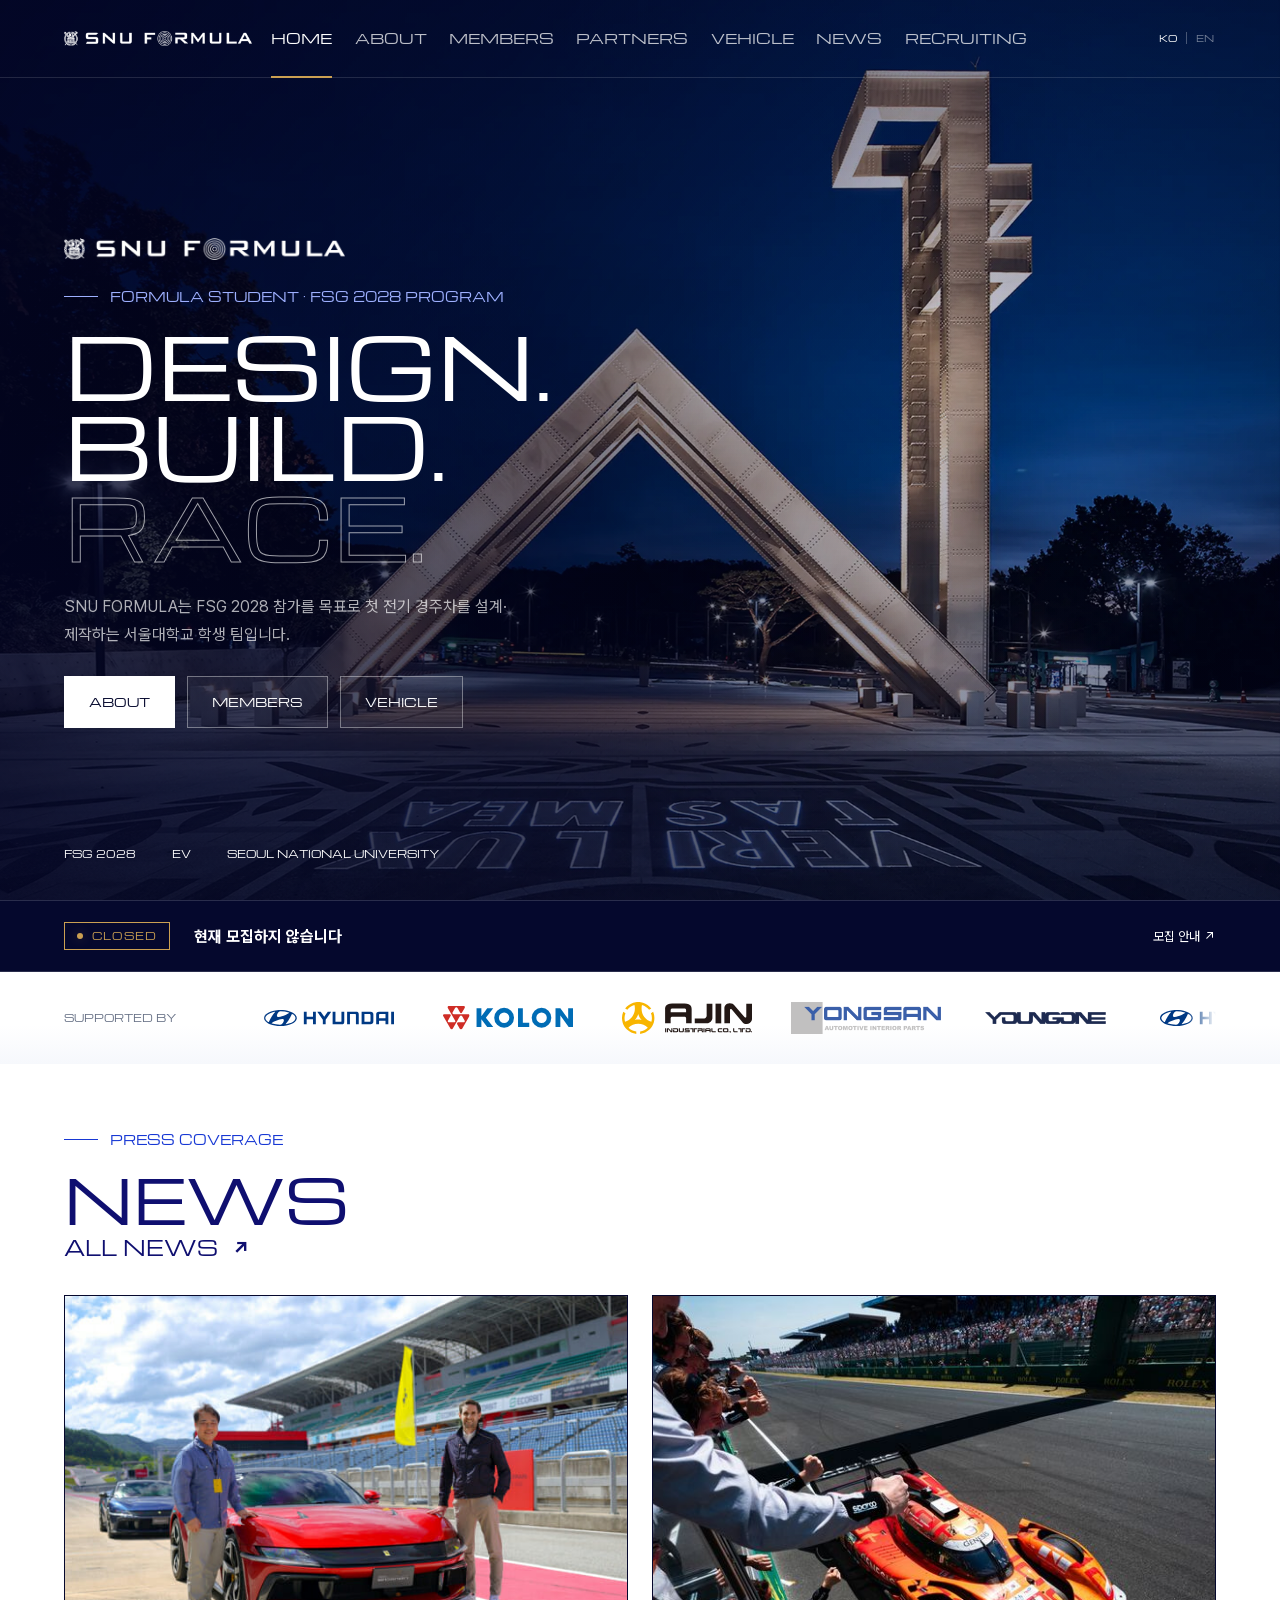
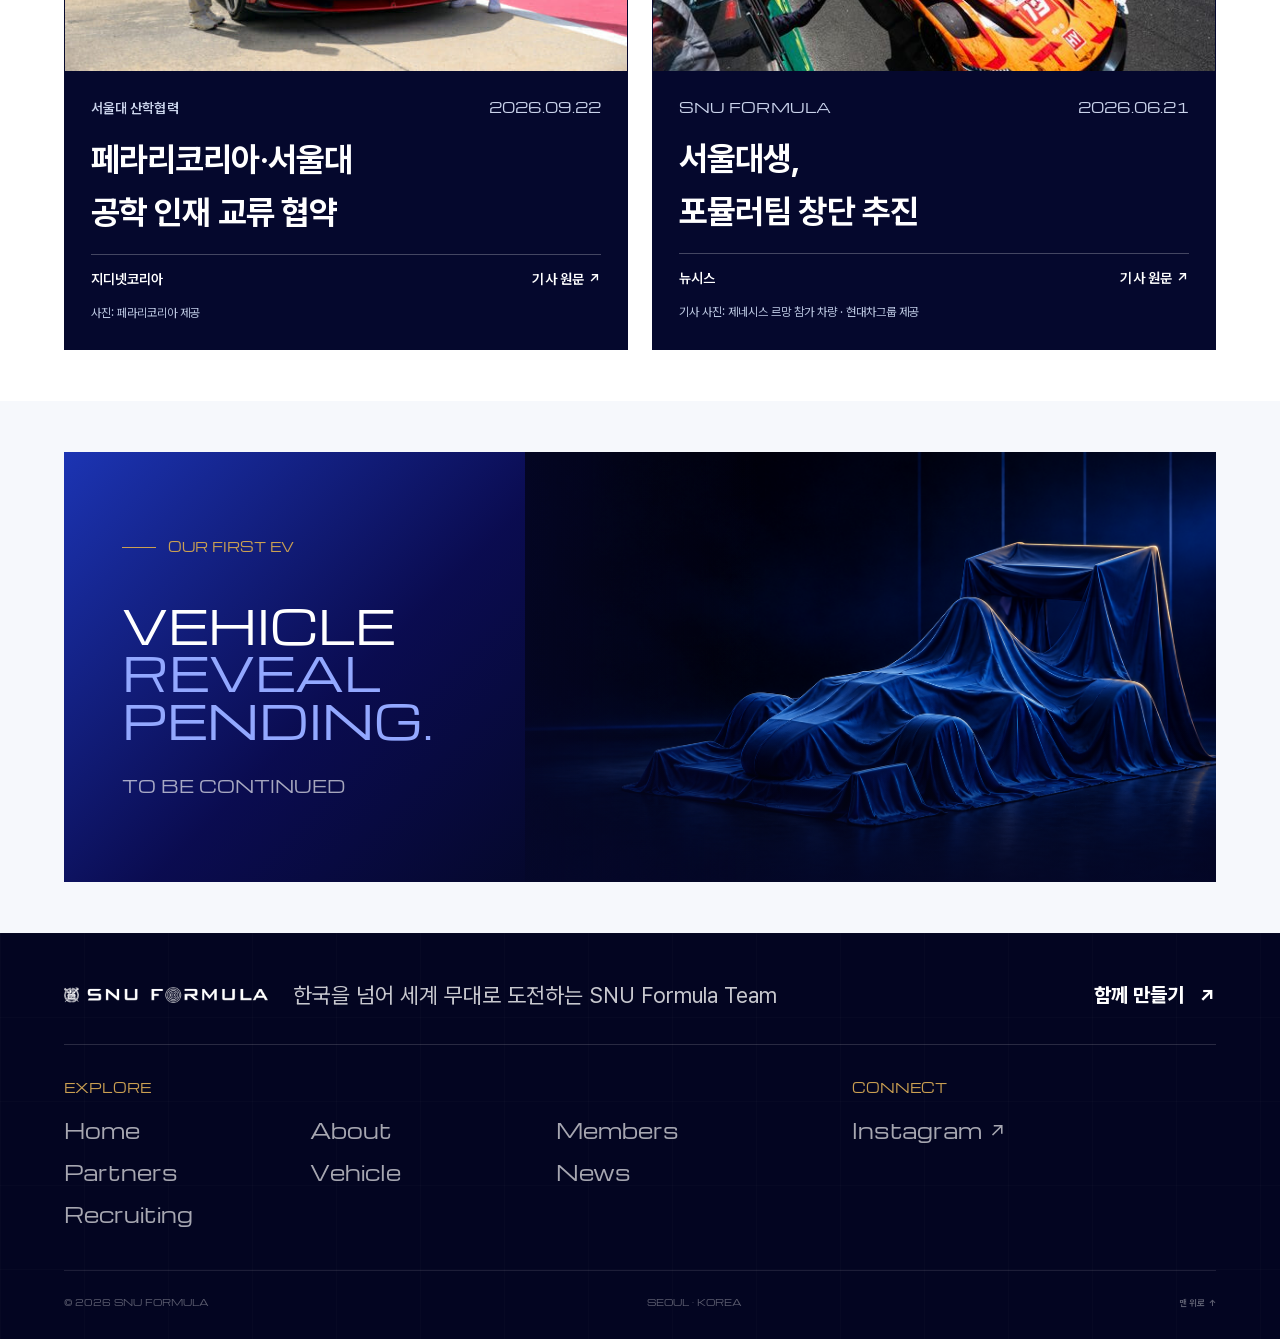
==== commit 885e98cc: "Refine mobile layouts while preserving desktop styles" ====
--- a/index.html
+++ b/index.html
@@ -15,7 +15,8 @@
     </script>
     <link rel="icon" href="/assets/logos/snu-formula-blue.png">
     <link rel="preload" as="image" href="/assets/img/hero/snu-gate.webp" type="image/webp">
-    <link rel="stylesheet" href="/assets/styles.css?v=20261012-9">
+    <link rel="stylesheet" href="/assets/styles.css?v=20261012-12">
+    <link rel="stylesheet" href="/assets/mobile.css?v=20261013-1" media="(max-width: 760px)">
     <title>SNU FORMULA</title>
   </head>
   <body
@@ -158,7 +159,7 @@
       </section>
     </main>
 
-    <script src="/assets/site.js?v=20261012-9" defer></script>
-    <script type="module" src="/assets/recruiting.mjs?v=20261012-9"></script>
+    <script src="/assets/site.js?v=20261013-1" defer></script>
+    <script type="module" src="/assets/recruiting.mjs?v=20261012-13"></script>
   </body>
 </html>
--- a/assets/styles.css
+++ b/assets/styles.css
@@ -2979,6 +2979,9 @@
 .project-context-grid { display: grid; grid-template-columns: 1fr 1fr; gap: clamp(24px, 3vw, 44px); align-items: center; }
 .project-context-title { margin: 18px 0 24px; font-size: clamp(26px, 2.5vw, 38px); color: var(--navy); }
 .project-context p { margin: 0; font-size: 21px; line-height: 1.65; }
+.project-context p + p { margin-top: 14px; }
+.about-affiliation p.affiliation-note,
+.project-context p.affiliation-note { font-size: 16px; line-height: 1.65; color: var(--muted); }
 .project-affiliations { display: grid; grid-template-columns: 1fr; grid-auto-rows: auto; gap: 14px; }
 .affiliation-card { display: grid; grid-template-columns: minmax(130px, 0.8fr) minmax(0, 1fr); align-items: center; gap: 18px; padding: 18px; background: var(--white); border: 1px solid var(--line); }
 .affiliation-logo { display: flex; align-items: center; justify-content: center; height: 90px; }
@@ -3047,6 +3050,8 @@
 
 @media (max-width: 760px) {
   .project-context-grid { grid-template-columns: 1fr; }
+  .about-affiliation p.affiliation-note,
+  .project-context p.affiliation-note { font-size: 14px; }
   .partner-contact-grid { grid-template-columns: 1fr; gap: 28px; }
   .about-affiliation-grid { grid-template-columns: 1fr; }
   .about-affiliation p { font-size: 20px; }
--- a/assets/mobile.css
+++ b/assets/mobile.css
@@ -0,0 +1,252 @@
+/* Mobile layout only. Keep the existing shared and desktop styles intact.
+   The HTML media attribute and this query both exclude widths above 760px. */
+@media (max-width: 760px) {
+  :root { --header-h: 60px; --gutter: 16px; --section-space: 24px; }
+  body { font-size: 16px; line-height: 1.55; }
+  html[lang="en"] body { font-size: 14px; line-height: 1.6; }
+  .container, .hero-copy, .section-head, .team-panel { min-width: 0; }
+  h1, h2, h3, h4 { text-wrap: balance; }
+  p, li { text-wrap: pretty; }
+  .site-header, .site-header.is-scrolled { height: var(--header-h); column-gap: 8px; }
+  .brand-link { width: 144px; }
+  .header-actions { gap: 4px; }
+  .language-switch { gap: 0; }
+  .language-switch button { min-width: 44px; min-height: 44px; padding: 8px; font-size: 10px; }
+  .menu-button { width: 44px; height: 44px; }
+  .mobile-menu { padding: calc(var(--header-h) + 16px) var(--gutter) 20px; }
+  .mobile-menu nav a { min-height: 52px; padding: 10px 0; font-size: clamp(19px, 5.3vw, 24px); }
+  .mobile-menu-foot { margin-top: 20px; gap: 12px; font-size: 8px; }
+  .eyebrow { max-width: 100%; margin-bottom: 10px; gap: 8px; font-size: 10px; }
+  .eyebrow::before { width: 20px; flex: none; }
+  .section-head, .section-head.compact { margin-bottom: 18px; }
+  .section-head p { margin-top: 12px; font-size: 16px; line-height: 1.55; }
+  html[lang="en"] .section-head p { font-size: 14px; line-height: 1.65; }
+  .section-title, .display { font-size: clamp(27px, 7.5vw, 34px); line-height: 1.15; overflow-wrap: break-word; }
+  .button { min-height: 44px; padding: 10px 14px; gap: 10px; font-size: 11px; line-height: 1.5; }
+  .text-link { min-height: 44px; align-items: center; font-size: 11px; }
+
+  /* Home: retain the gate, wordmark, copy and all three destinations. */
+  .hero, .hero-inner { min-height: 0; }
+  .hero-inner { padding-top: 230px; padding-bottom: 76px; align-items: start; }
+  .hero-visual { height: 310px; }
+  .hero-brand-name { width: 220px; margin-bottom: 10px; }
+  .hero-title { font-size: clamp(42px, 11.5vw, 49px); line-height: 1.04; }
+  .hero-subtitle { margin-top: 16px; font-size: 16px; line-height: 1.55; }
+  html[lang="en"] .hero-subtitle { font-size: 13px; line-height: 1.65; }
+  .button-row { grid-template-columns: repeat(3, minmax(0, 1fr)); margin-top: 18px; gap: 8px; }
+  .hero .button { padding-inline: 6px; font-size: 10px; }
+  .hero-index { inset: auto var(--gutter) 20px; gap: 10px; }
+  .hero-index strong { font-size: 9px; line-height: 1.5; }
+  .hero-index div:last-child { max-width: 46%; }
+  .home-recruitment { padding-block: 14px; }
+  .home-recruitment .container { gap: 10px 12px; }
+  .home-recruitment strong { font-size: 15px; }
+  html[lang="en"] .home-recruitment strong { font-size: 12px; }
+  .home-recruitment time, .home-recruitment-link { font-size: 11px; }
+  .partner-band .container { grid-template-columns: 1fr; }
+  .partner-band-label { padding: 12px 0 0; font-size: 9px; }
+  .partner-logo { width: 140px; flex-basis: 140px; min-height: 70px; padding: 16px 14px; }
+  .partner-logo img, .partner-logo.yongsan img { width: 112px; max-width: 112px; height: 30px; max-height: 30px; }
+  .home-vehicle-copy { min-height: 0; padding: 22px 18px; }
+  .home-vehicle-copy h2 { font-size: clamp(24px, 6.6vw, 29px); line-height: 1.25; overflow-wrap: normal; }
+  .home-vehicle-copy .to-be-continued { margin-top: 16px; font-size: 11px; }
+  .home-vehicle-media { min-height: 0; aspect-ratio: 16 / 9; }
+  .home-vehicle-media > span { inset: auto 16px 14px; font-size: 8px; }
+
+  /* Compact page introductions; preserve deliberate breaks in the markup. */
+  .page-hero, .recruiting-hero { min-height: 0; padding: calc(var(--header-h) + 22px) 0 24px; }
+  .page-hero-title, html[lang="en"] .page-hero-title,
+  body[data-page="about"] .page-hero-title,
+  body[data-page="team"] .page-hero-title,
+  .partners-hero-title, html[lang="en"] .partners-hero-title {
+    font-size: clamp(25px, 7vw, 31px); line-height: 1.18; overflow-wrap: normal;
+  }
+  html[lang="en"] .partners-hero-title { font-size: clamp(22px, 6.1vw, 27px); }
+  .page-hero-bottom { margin-top: 18px; }
+  .page-hero-bottom p { font-size: 16px; line-height: 1.55; }
+  html[lang="en"] .page-hero-bottom p { font-size: 13px; line-height: 1.65; }
+  .news-hero { min-height: 0; }
+
+  /* About and the shared affiliation information. */
+  .about-affiliation { padding-block: 22px; }
+  .about-affiliation-grid { gap: 16px; }
+  .about-affiliation p, .project-context p { font-size: 17px; line-height: 1.55; }
+  html[lang="en"] .about-affiliation p, html[lang="en"] .project-context p { font-size: 14px; line-height: 1.65; }
+  .about-affiliation-copy p + p, .project-context p + p { margin-top: 12px; }
+  .about-affiliation p.affiliation-note, .project-context p.affiliation-note { font-size: 13px; line-height: 1.6; }
+  html[lang="en"] .about-affiliation p.affiliation-note, html[lang="en"] .project-context p.affiliation-note { font-size: 11px; line-height: 1.7; }
+  .about-affiliation-logo { justify-content: flex-start; }
+  .about-affiliation-logo img { width: 180px; }
+  .competition-visual { min-height: 0; aspect-ratio: 4 / 3; }
+  .competition-visual-copy { top: 20px; left: 18px; right: 18px; }
+  .competition-visual-copy strong { margin-top: 14px; font-size: 48px; line-height: .95; }
+  .competition-visual-copy small { margin-top: 14px; font-size: 9px; }
+  .competition-visual figcaption { left: 18px; bottom: 16px; font-size: 8px; }
+  .competition-track { right: 18px; bottom: 46px; width: 42%; }
+  .competition-family { border-left: 0; }
+  .competition-intro, .competition-target, .competition-gate { min-height: 0; padding: 20px 18px; }
+  .competition-intro h3, .competition-showcase .competition-target strong { margin-top: 14px; font-size: 23px; line-height: 1.25; }
+  .competition-intro p, .competition-target p { margin-top: 12px; font-size: 16px; line-height: 1.55; }
+  html[lang="en"] .competition-intro p, html[lang="en"] .competition-target p { font-size: 13px; line-height: 1.65; }
+  .competition-gate h3 { margin-top: 12px; font-size: 18px; line-height: 1.4; }
+  .competition-gate p { margin-top: 10px; font-size: 15px; line-height: 1.55; }
+  html[lang="en"] .competition-gate p { font-size: 12px; line-height: 1.65; }
+  .source-note { margin-top: 16px; font-size: 9px; line-height: 1.65; }
+
+  /* Members: a two-by-two tab bar and compact portrait rows. */
+  .team-switch { grid-template-columns: repeat(2, minmax(0, 1fr)); }
+  .team-tab { min-height: 48px; padding: 12px 10px; gap: 6px; align-items: center; }
+  .team-tab + .team-tab { border-top: 0; }
+  .team-tab:nth-child(even) { border-left: 1px solid var(--line); }
+  .team-tab:nth-child(n+3) { border-top: 1px solid var(--line); }
+  .team-tab-index { font-size: 9px; }
+  .team-tab-name { font-size: 10px; line-height: 1.5; }
+  .team-panels { margin-top: 18px; }
+  .roster-grid { gap: 12px; }
+  .roster-card { align-items: stretch; min-width: 0; }
+  .roster-photo { width: 96px; aspect-ratio: 3 / 4; }
+  .roster-card-body { min-width: 0; padding: 12px; }
+  .roster-name { margin-top: 8px; font-size: 21px; line-height: 1.3; }
+  html[lang="en"] .roster-name { font-size: 13px; line-height: 1.5; overflow-wrap: normal; }
+  .roster-role { font-size: 9px; }
+  .roster-major { margin-top: 10px; padding-top: 10px; gap: 5px; font-size: 13px; }
+  html[lang="en"] .roster-major { font-size: 11px; line-height: 1.65; }
+  .roster-major li, .roster-detail-edu li, .roster-detail-activity li { padding-left: 12px; }
+  .roster-detail-close { min-height: 44px; margin-bottom: 16px; }
+  .roster-detail-layout { gap: 20px; }
+  .roster-detail-block h4 { margin-bottom: 12px; font-size: 17px; }
+  .roster-detail-edu, .roster-detail-activity { font-size: 15px; line-height: 1.6; }
+  html[lang="en"] .roster-detail-edu, html[lang="en"] .roster-detail-activity { font-size: 12px; line-height: 1.7; }
+  .roster-detail-activity li + li { margin-top: 10px; }
+  .advisor-grid { gap: 14px; }
+  .advisor-card { padding: 16px; }
+  .advisor-role { font-size: 10px; }
+  .advisor-card h3 { margin: 10px 0 12px; font-size: 25px; line-height: 1.35; }
+  html[lang="en"] .advisor-card h3 { font-size: 18px; }
+  .advisor-card li { padding: 9px 0; font-size: 17px; line-height: 1.55; overflow-wrap: break-word; }
+  html[lang="en"] .advisor-card li { font-size: 13px; line-height: 1.65; }
+
+  /* Partners: aligned institution lockups and two sponsor cards per row. */
+  .project-context-grid { gap: 18px; }
+  .project-affiliations { gap: 12px; }
+  .affiliation-card { grid-template-columns: 112px minmax(0, 1fr); padding: 12px; gap: 12px; }
+  .affiliation-logo, .affiliation-logo img { height: 74px; }
+  .affiliation-copy { gap: 7px; }
+  .affiliation-card strong { font-size: 15px; line-height: 1.45; overflow-wrap: normal; }
+  html[lang="en"] .affiliation-card strong,
+  .affiliation-card strong:not(:has(.korean-copy)) { font-size: 11px; line-height: 1.6; }
+  .affiliation-english { font-size: 9px; line-height: 1.65; overflow-wrap: break-word; }
+  .affiliation-link { font-size: 9px; }
+  .partner-tier + .partner-tier { margin-top: 24px; }
+  .partner-tier-label { margin-bottom: 12px; font-size: 17px; line-height: 1.4; }
+  .partner-matrix.tier-official, .partner-matrix.tier-placeholder { grid-template-columns: repeat(2, minmax(0, 1fr)); }
+  .partner-card, .tier-principal .partner-card { min-height: 0; padding: 14px; gap: 14px; }
+  .partner-card .logo-box { min-height: 58px; }
+  .partner-card .logo-box img { width: 100%; height: 44px; }
+  .tier-principal .partner-card .logo-box { min-height: 72px; }
+  .tier-principal .partner-card .logo-box img { width: min(78%, 300px); height: 64px; }
+  .partner-meta { min-height: 0; grid-template-rows: auto auto; gap: 8px; padding-top: 12px; }
+  .partner-meta strong { font-size: 11px; line-height: 1.5; overflow-wrap: normal; }
+  .partner-meta span { font-size: 9px; }
+  .partner-slot { min-height: 64px; }
+  .partner-contact-grid { gap: 16px; }
+  .partner-contact h2 { margin-top: 4px; font-size: 27px; line-height: 1.25; }
+  .partner-contact-links { gap: 8px; }
+  .partner-contact-links a { padding-block: 14px; gap: 6px 10px; }
+  .partner-contact-links a > span:first-child { font-size: 10px; }
+  .partner-contact-links strong { font-size: 13px; line-height: 1.6; }
+
+  /* News: keep the full Ferrari photo, both people and existing credits. */
+  .news-grid, .home-news-grid { gap: 18px; }
+  .news-section-head { margin-bottom: 14px; }
+  .news-card-body { padding: 16px; gap: 10px; }
+  .news-meta { display: grid; grid-template-columns: minmax(0, 1fr) auto; align-items: start; gap: 12px; }
+  .news-meta, .news-card-bottom { font-size: 10px; line-height: 1.6; }
+  .news-card h3 { font-size: 22px; line-height: 1.4; overflow-wrap: normal; }
+  html[lang="en"] .news-card h3 { font-size: 17px; line-height: 1.55; }
+  .news-card-bottom { padding-top: 10px; margin-top: 2px; gap: 8px; }
+  .news-photo-credit { font-size: 11px; line-height: 1.55; }
+  html[lang="en"] .news-photo-credit { font-size: 9px; line-height: 1.7; }
+
+  /* Vehicle: fit the existing reveal image below a shorter introduction. */
+  .vehicle-reveal, .vehicle-reveal-copy { min-height: 480px; }
+  .vehicle-reveal-copy { padding-top: calc(var(--header-h) + 28px); padding-bottom: 24px; }
+  .vehicle-reveal-copy h1 { font-size: clamp(26px, 7.4vw, 32px); line-height: 1.22; overflow-wrap: normal; }
+  .vehicle-reveal-copy p { margin-top: 16px; font-size: 11px; }
+  .vehicle-reveal img { bottom: 28px; }
+
+  /* Recruiting: full copy in tighter single-column cards and skill chips. */
+  .recruiting-page .section { padding-block: 20px; }
+  .recruiting-hero .page-hero-title { font-size: clamp(30px, 8.3vw, 36px); line-height: 1.12; }
+  .recruiting-hero-bottom { margin-top: 16px; }
+  .recruiting-hero-meta { margin-top: 16px; padding-top: 12px; gap: 8px 14px; font-size: 9px; line-height: 1.6; }
+  .recruiting-intro-grid { gap: 14px; }
+  .recruiting-commitment h2 { margin-top: 4px; font-size: clamp(23px, 6.4vw, 28px); line-height: 1.2; }
+  .recruiting-intro-copy p { font-size: 16px; line-height: 1.55; }
+  html[lang="en"] .recruiting-intro-copy p { font-size: 13px; line-height: 1.65; }
+  .recruiting-note { margin-top: 12px; padding: 10px 12px; font-size: 14px; line-height: 1.55; }
+  html[lang="en"] .recruiting-note { font-size: 11px; line-height: 1.65; }
+  .recruiting-section-heading { margin: 4px 0 14px; gap: 8px; }
+  .recruiting-section-heading h2 { font-size: 25px; line-height: 1.3; }
+  html[lang="en"] .recruiting-section-heading h2 { font-size: 22px; }
+  .recruiting-section-heading > .recruiting-points { font-size: 16px; }
+  .recruiting-member-grid { gap: 12px; }
+  .recruiting-member-grid article { padding: 16px; gap: 7px; }
+  .recruiting-member-grid h3 { font-size: 23px; line-height: 1.4; overflow-wrap: normal; }
+  html[lang="en"] .recruiting-member-grid h3 { font-size: 17px; line-height: 1.5; }
+  .recruiting-member-grid .recruiting-kicker { font-size: 10px; line-height: 1.5; }
+  .recruiting-member-grid .recruiting-points { margin-top: 3px; }
+  .recruiting-team-nav { grid-template-columns: repeat(3, minmax(0, 1fr)); margin-bottom: 18px; }
+  .recruiting-team-nav a { min-height: 48px; padding: 10px 2px; justify-content: center; gap: 3px; font-size: 9px; }
+  .recruiting-team-nav a + a { border-top: 0; border-left: 1px solid var(--line); }
+  .recruiting-team-nav a > span:last-child { margin-left: 0; }
+  .recruiting-team + .recruiting-team { margin-top: 24px; }
+  .recruiting-team-heading { margin-bottom: 14px; }
+  .recruiting-team-heading .recruiting-kicker { font-size: 10px; }
+  .recruiting-team-heading h3 { margin-top: 6px; font-size: clamp(22px, 6vw, 26px); line-height: 1.35; }
+  .recruiting-team-count { font-size: 11px; }
+  .recruiting-tools { margin-top: 10px; gap: 6px; }
+  .recruiting-tools > span { padding: 5px 8px; font-size: 10px; line-height: 1.5; }
+  .recruiting-role-list { gap: 12px; }
+  .recruiting-role { grid-template-columns: 24px minmax(0, 1fr); padding: 16px 14px; column-gap: 8px; }
+  .recruiting-role-number { padding-top: 3px; font-size: 11px; line-height: 1.6; }
+  .recruiting-role h4 { margin-bottom: 10px; font-size: 16px; line-height: 1.5; overflow-wrap: normal; }
+  .recruiting-points { padding-left: 18px; font-size: 16px; line-height: 1.55; }
+  .recruiting-points li { overflow-wrap: break-word; }
+  .recruiting-points li + li { margin-top: 5px; }
+  html[lang="en"] .recruiting-points, html[lang="en"] .recruiting-section-heading > .recruiting-points { font-size: 12px; line-height: 1.7; }
+  .recruiting-contact .join-status-card { padding: 18px; gap: 18px; }
+  .recruiting-contact .join-status-card h2 { margin: 10px 0 16px; font-size: 26px; line-height: 1.35; }
+  html[lang="en"] .recruiting-contact .join-status-card h2 { font-size: 20px; }
+  .recruiting-contact .recruiting-status { margin: 0 0 12px; padding: 10px 12px; gap: 10px; font-size: 23px; }
+  html[lang="en"] .recruiting-contact .recruiting-status { font-size: 16px; }
+  .recruiting-contact p { font-size: 16px; line-height: 1.6; }
+  html[lang="en"] .recruiting-contact p { font-size: 12px; line-height: 1.7; }
+  .recruiting-notice { margin-top: 14px; padding: 14px; gap: 8px; }
+  .recruiting-notice strong { font-size: 18px; line-height: 1.4; }
+  html[lang="en"] .recruiting-notice strong { font-size: 14px; line-height: 1.6; }
+  .recruiting-notice > span { font-size: 11px; line-height: 1.6; }
+  .recruiting-contact .join-contact { margin-top: 16px; }
+  .recruiting-contact .join-contact a { min-height: 44px; padding-block: 12px; gap: 6px; }
+  .recruiting-contact .join-contact-label { font-size: 10px; }
+  .recruiting-contact .join-contact-value { font-size: 12px; line-height: 1.7; }
+
+  /* Shared closing navigation, with comfortable touch targets. */
+  .page-jump { grid-template-columns: repeat(2, minmax(0, 1fr)); }
+  .page-jump a { min-height: 56px; padding: 14px 16px; gap: 8px; font-size: 10px; }
+  .page-jump a + a { border-top: 0; border-left: 1px solid rgba(255, 255, 255, .14); }
+  .site-footer { padding: 26px var(--gutter) 20px; }
+  .footer-top { gap: 14px; padding-bottom: 20px; }
+  .footer-logo { width: 176px; }
+  .footer-top p { font-size: 16px; line-height: 1.55; }
+  html[lang="en"] .footer-top p { font-size: 13px; line-height: 1.65; }
+  .footer-links { padding: 20px 0; gap: 18px; }
+  .footer-label { font-size: 10px; margin-bottom: 0; }
+  .footer-links > div { gap: 0 12px; }
+  .footer-links > div:first-child { grid-template-columns: repeat(2, minmax(0, 1fr)); }
+  .footer-links > div:last-child { grid-template-columns: auto 1fr; gap: 12px; align-items: center; }
+  .footer-links > div:last-child .footer-label { grid-column: auto; }
+  .footer-links a { display: flex; min-height: 44px; align-items: center; font-size: 12px; }
+  .footer-bottom { align-items: center; padding-top: 12px; gap: 8px 12px; font-size: 8px; }
+  .footer-bottom a { display: inline-flex; min-height: 44px; align-items: center; }
+}
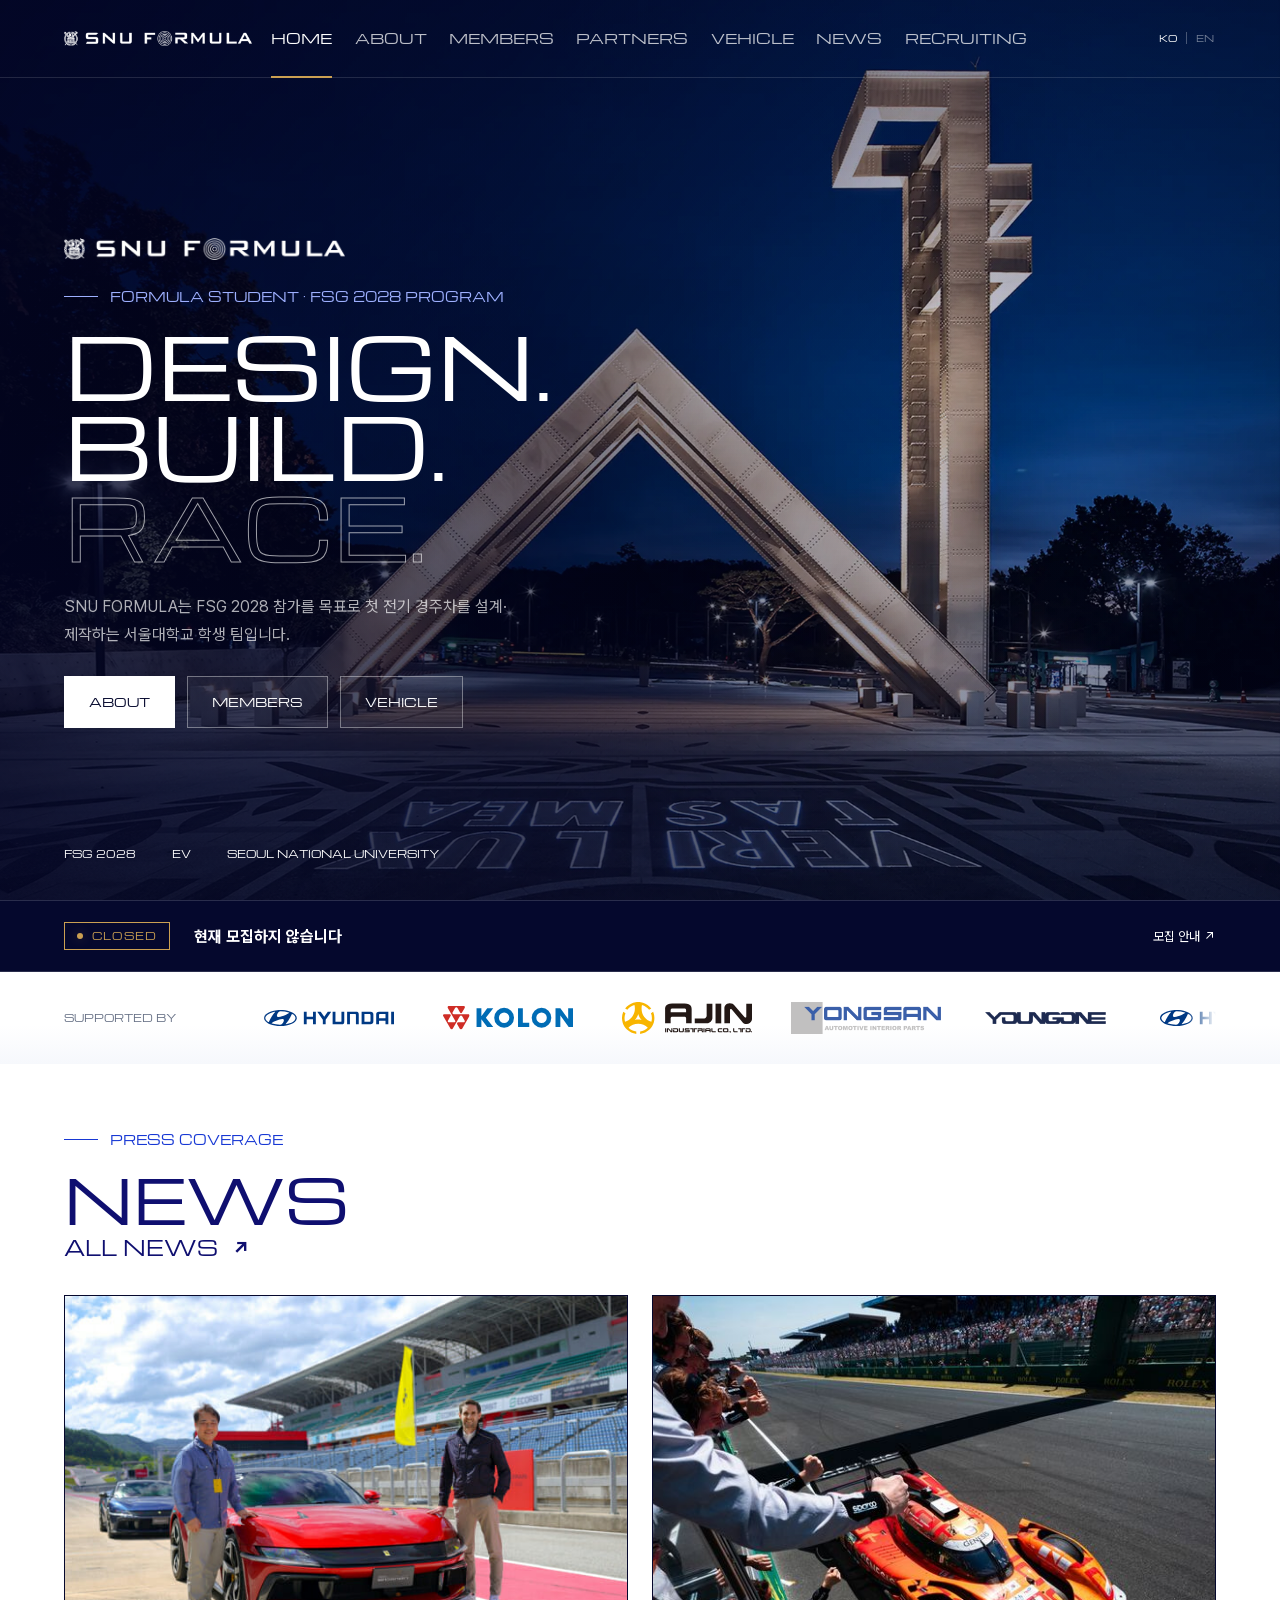
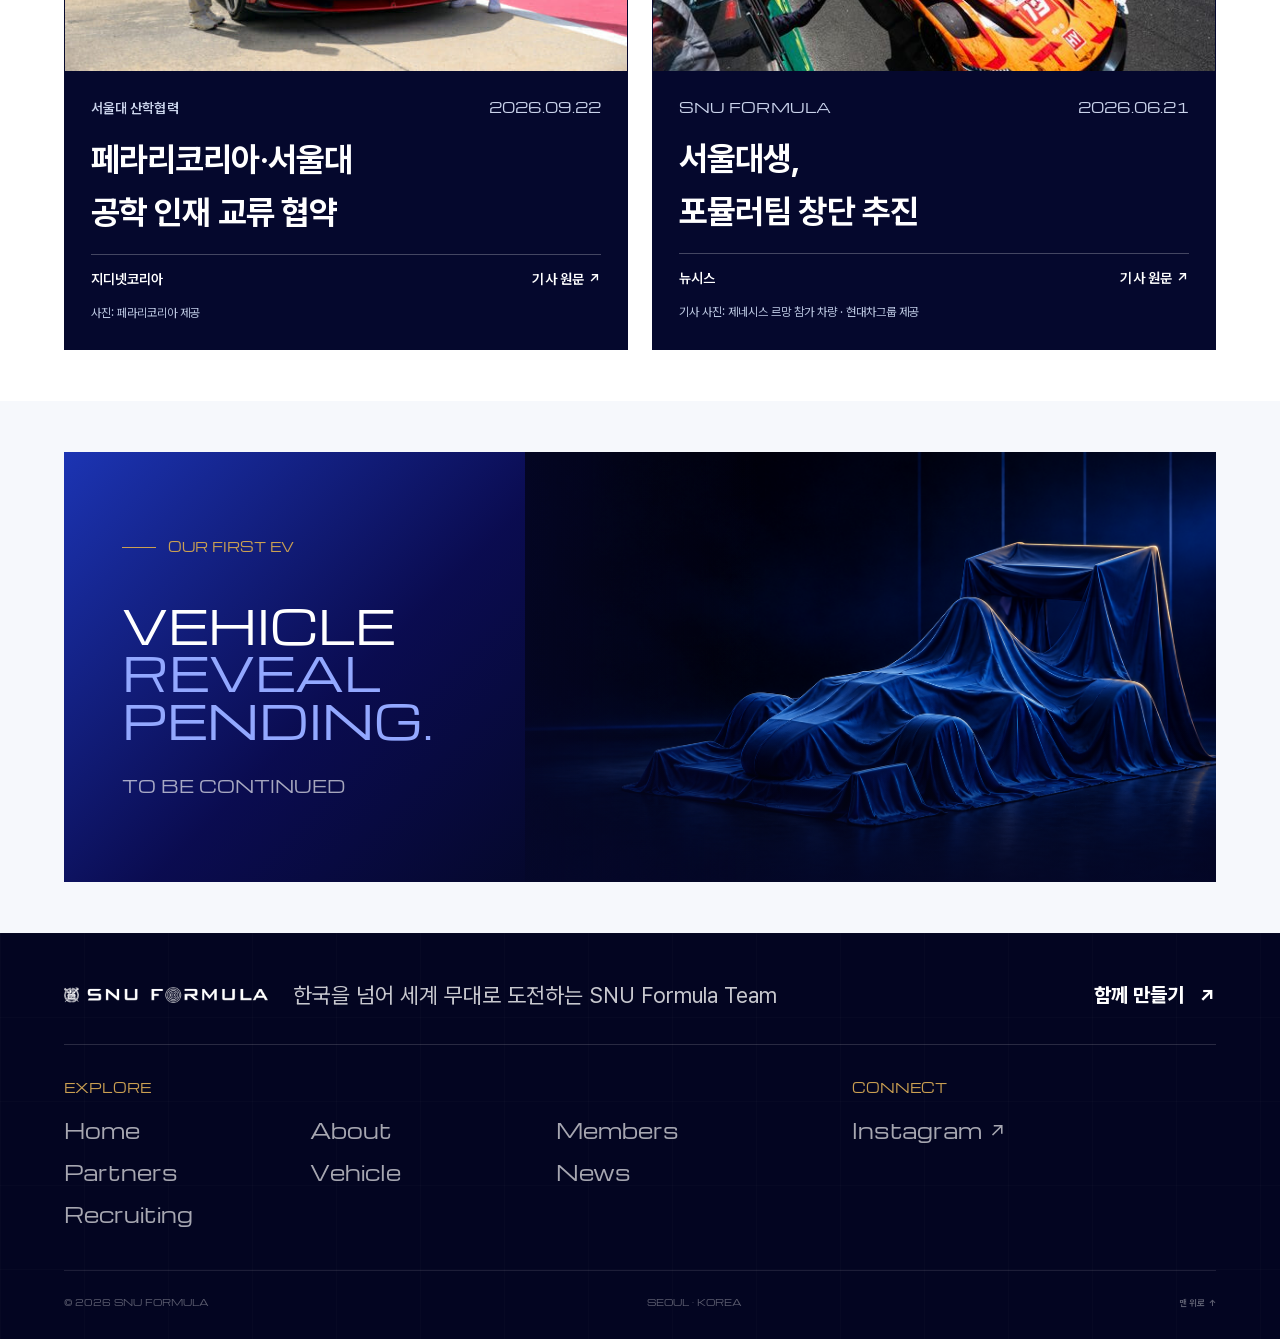
==== commit da23839d: "Unify Members navigation and tab names" ====
--- a/index.html
+++ b/index.html
@@ -159,7 +159,7 @@
       </section>
     </main>
 
-    <script src="/assets/site.js?v=20261013-1" defer></script>
+    <script src="/assets/site.js?v=20261014-1" defer></script>
     <script type="module" src="/assets/recruiting.mjs?v=20261012-13"></script>
   </body>
 </html>
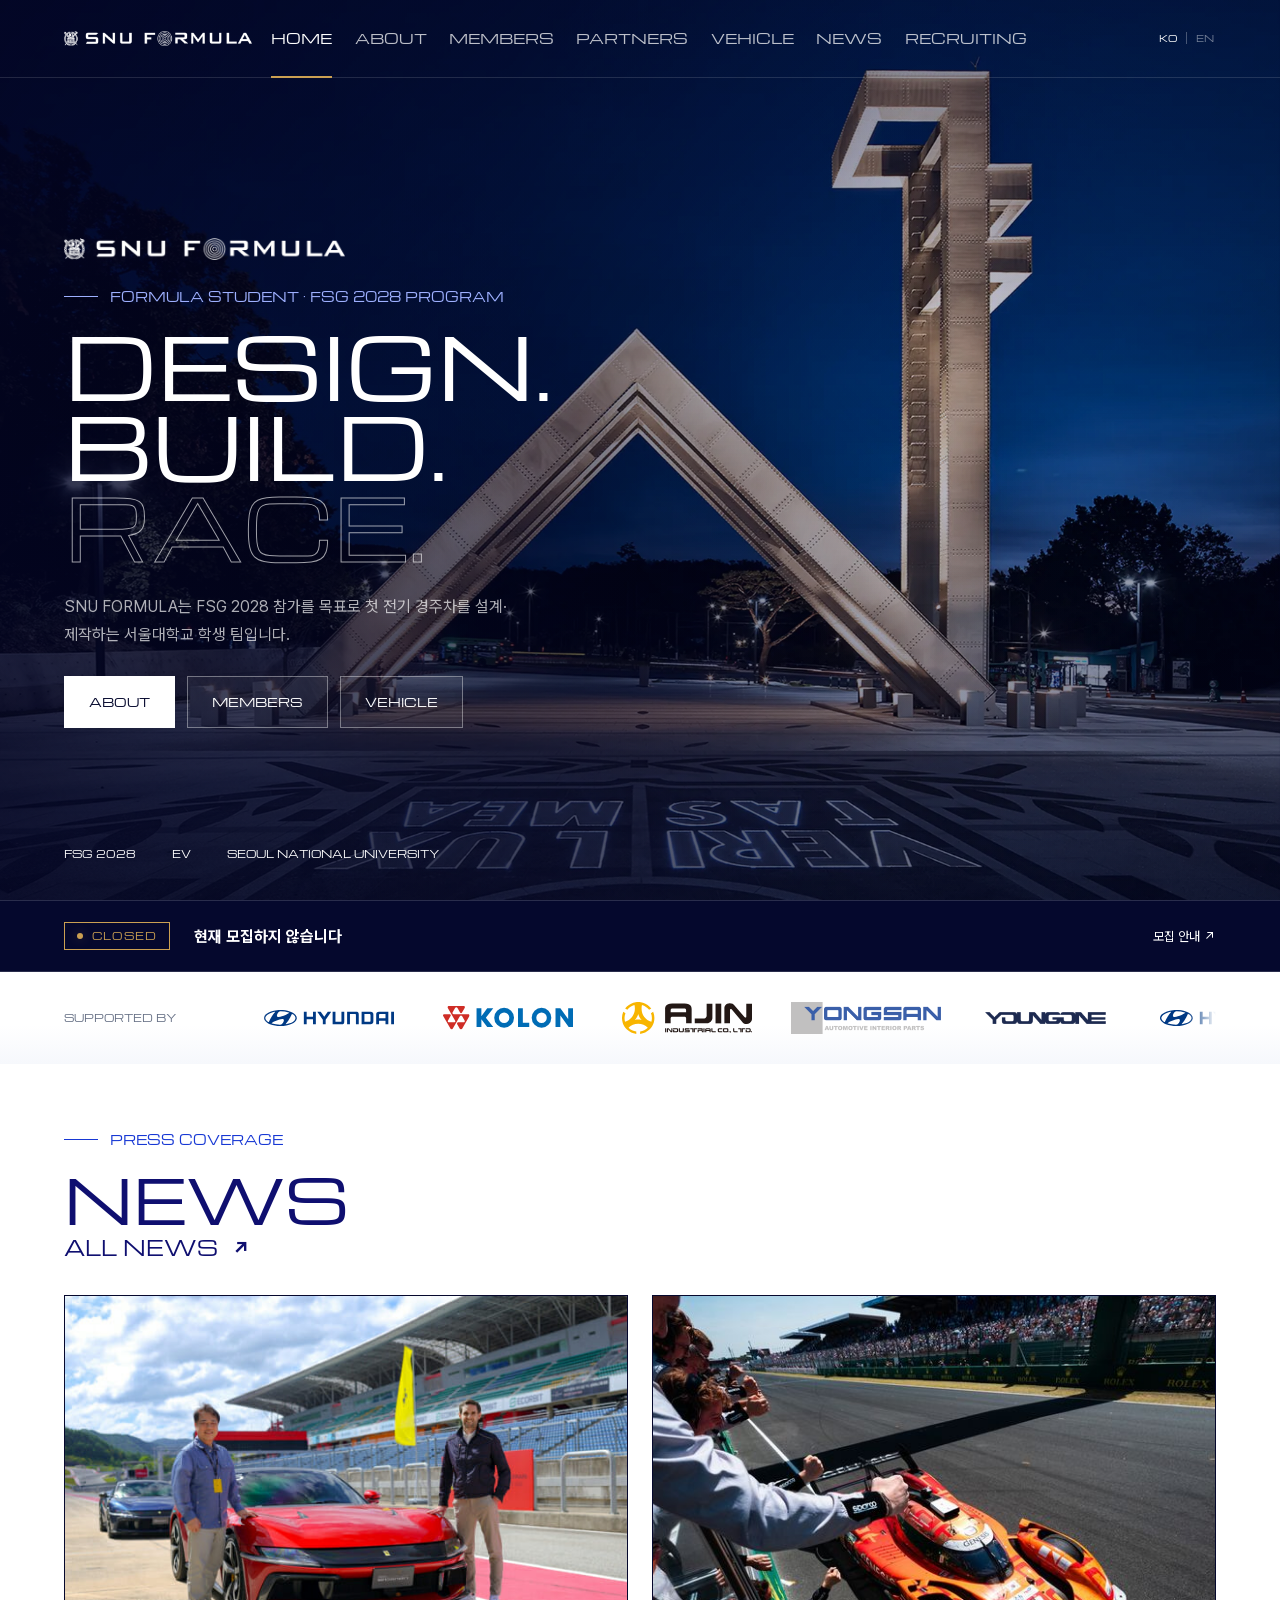
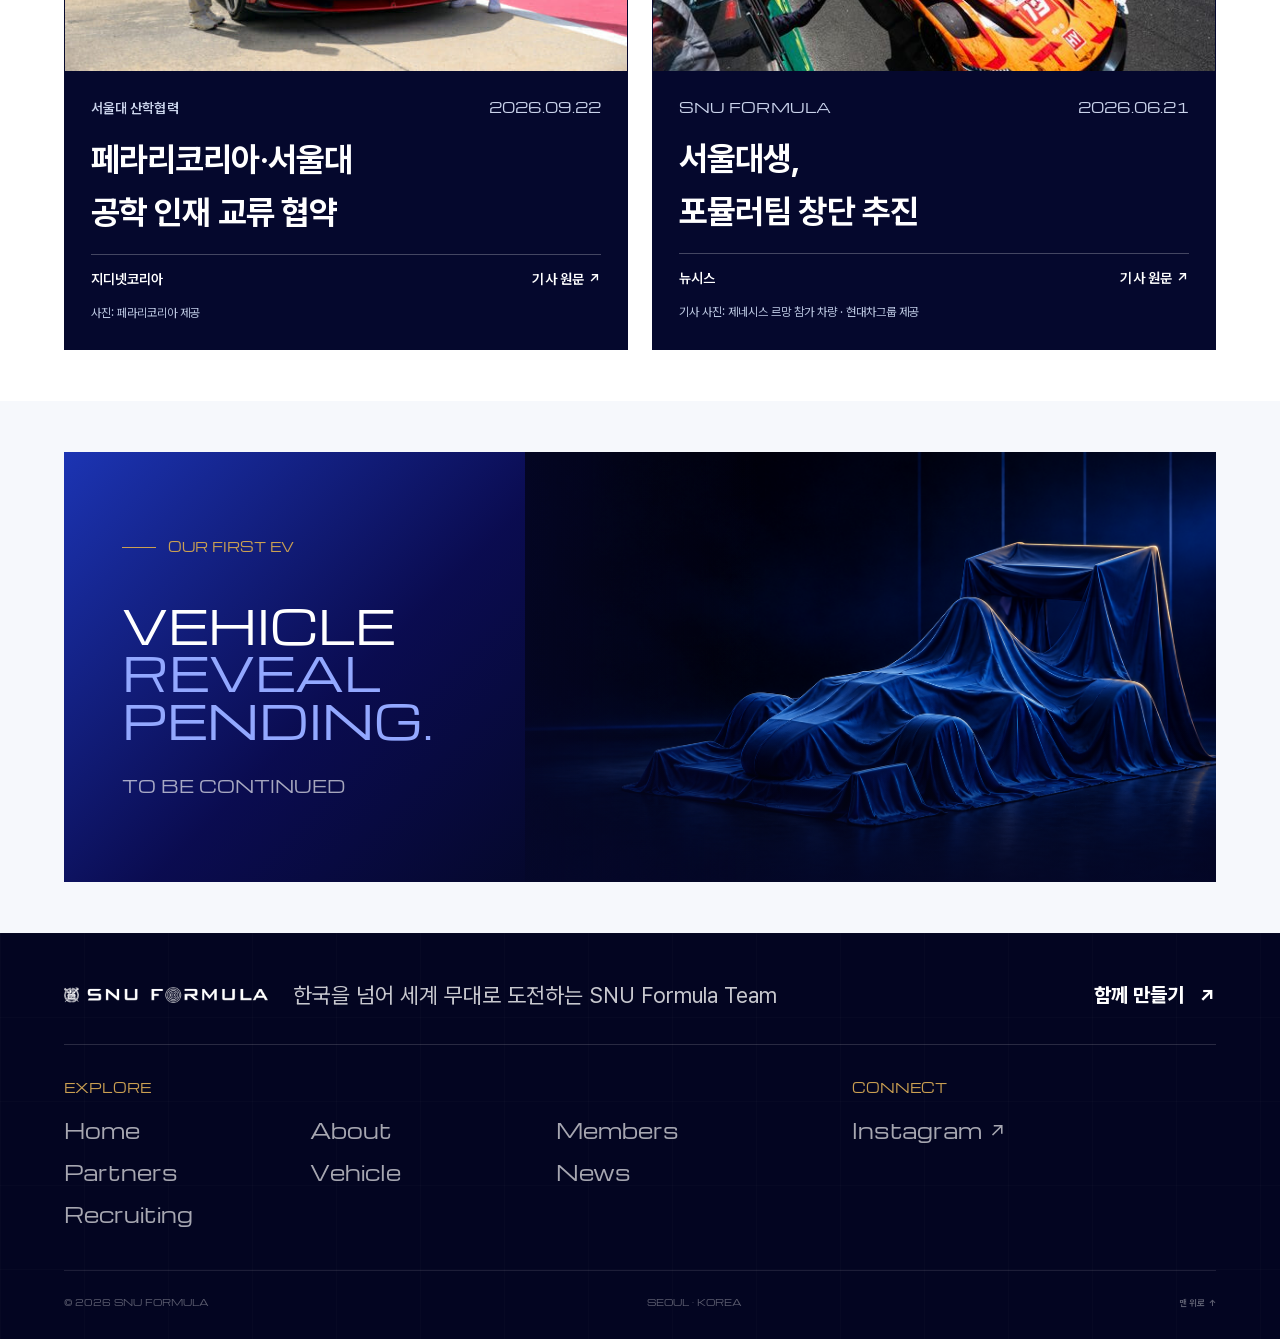
==== commit 763b7049: "Use Members as the canonical page URL" ====
--- a/index.html
+++ b/index.html
@@ -58,7 +58,7 @@
             </p>
             <div class="button-row">
               <a class="button light" href="/about/">ABOUT</a>
-              <a class="button outline" href="/team/">MEMBERS</a>
+              <a class="button outline" href="/members/">MEMBERS</a>
               <a class="button outline" href="/vehicle/">VEHICLE</a>
             </div>
           </div>
@@ -159,7 +159,7 @@
       </section>
     </main>
 
-    <script src="/assets/site.js?v=20261014-1" defer></script>
+    <script src="/assets/site.js?v=20261014-2" defer></script>
     <script type="module" src="/assets/recruiting.mjs?v=20261012-13"></script>
   </body>
 </html>
